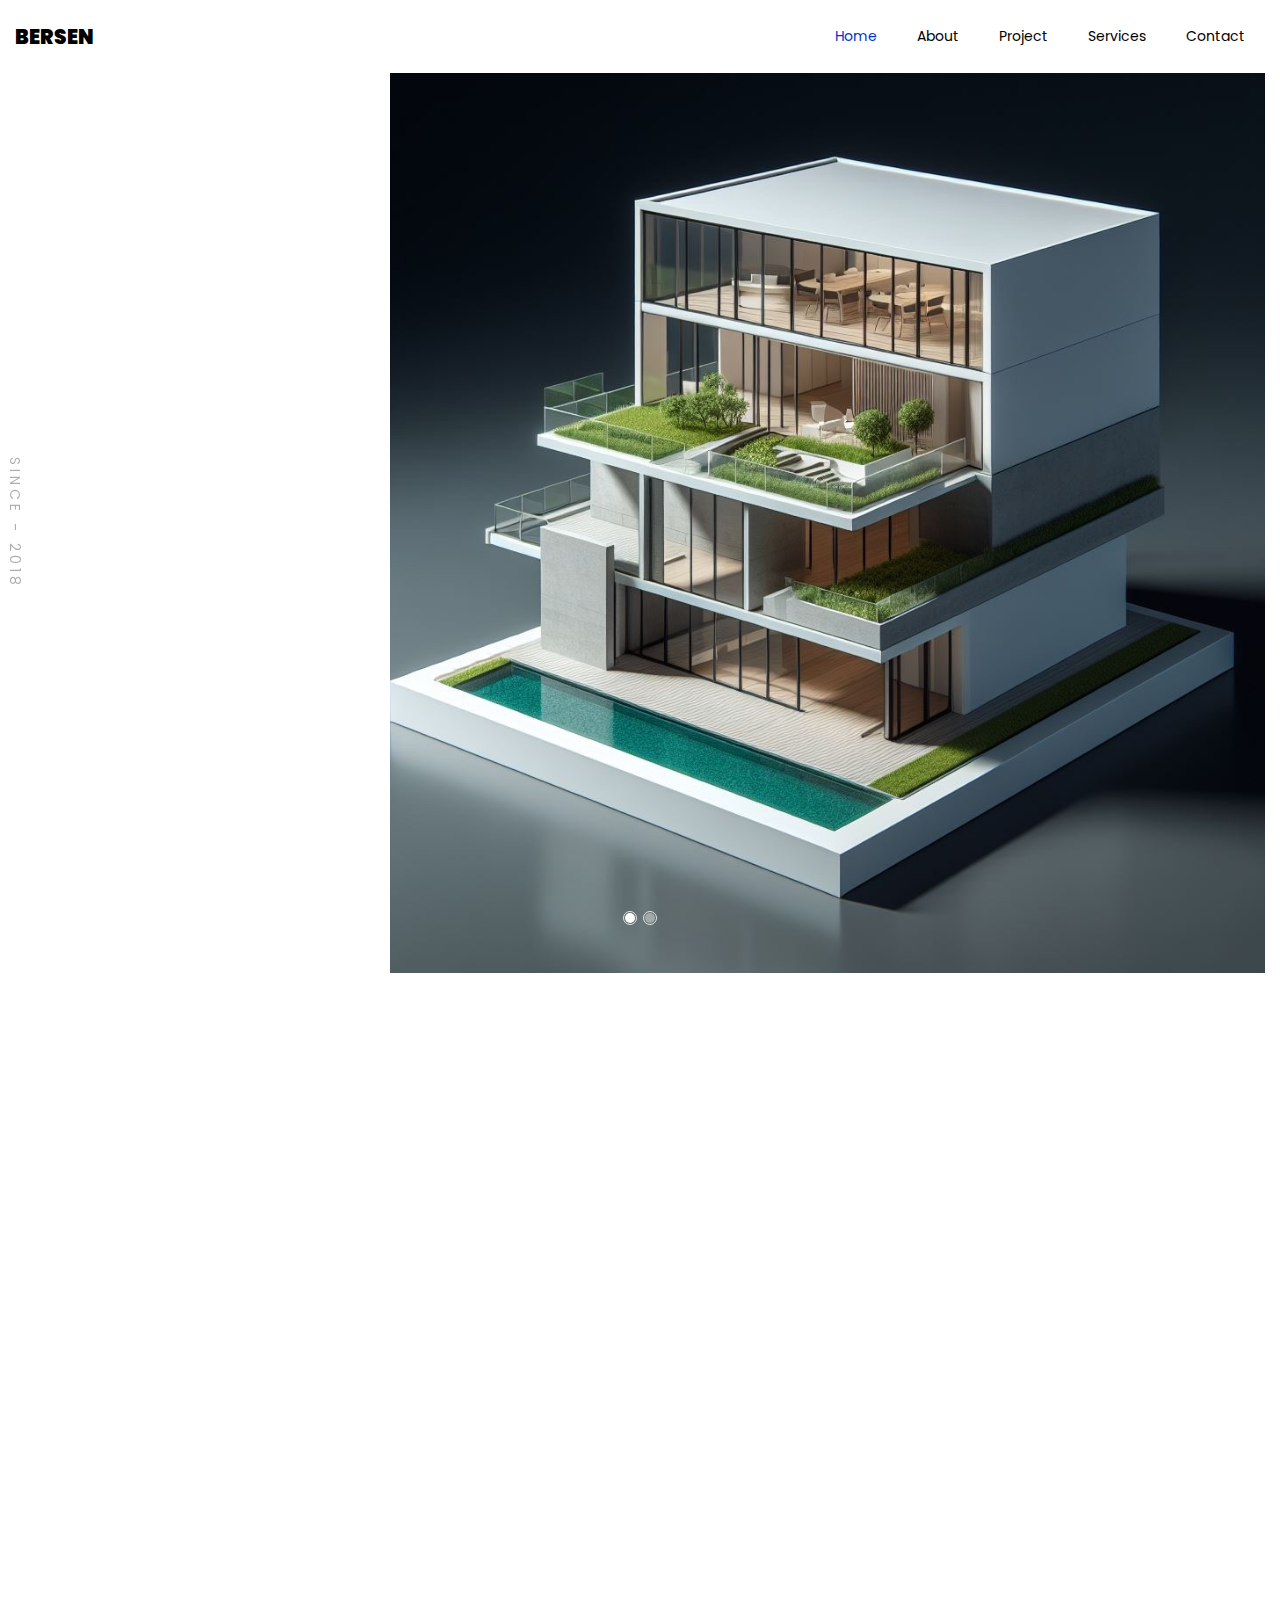
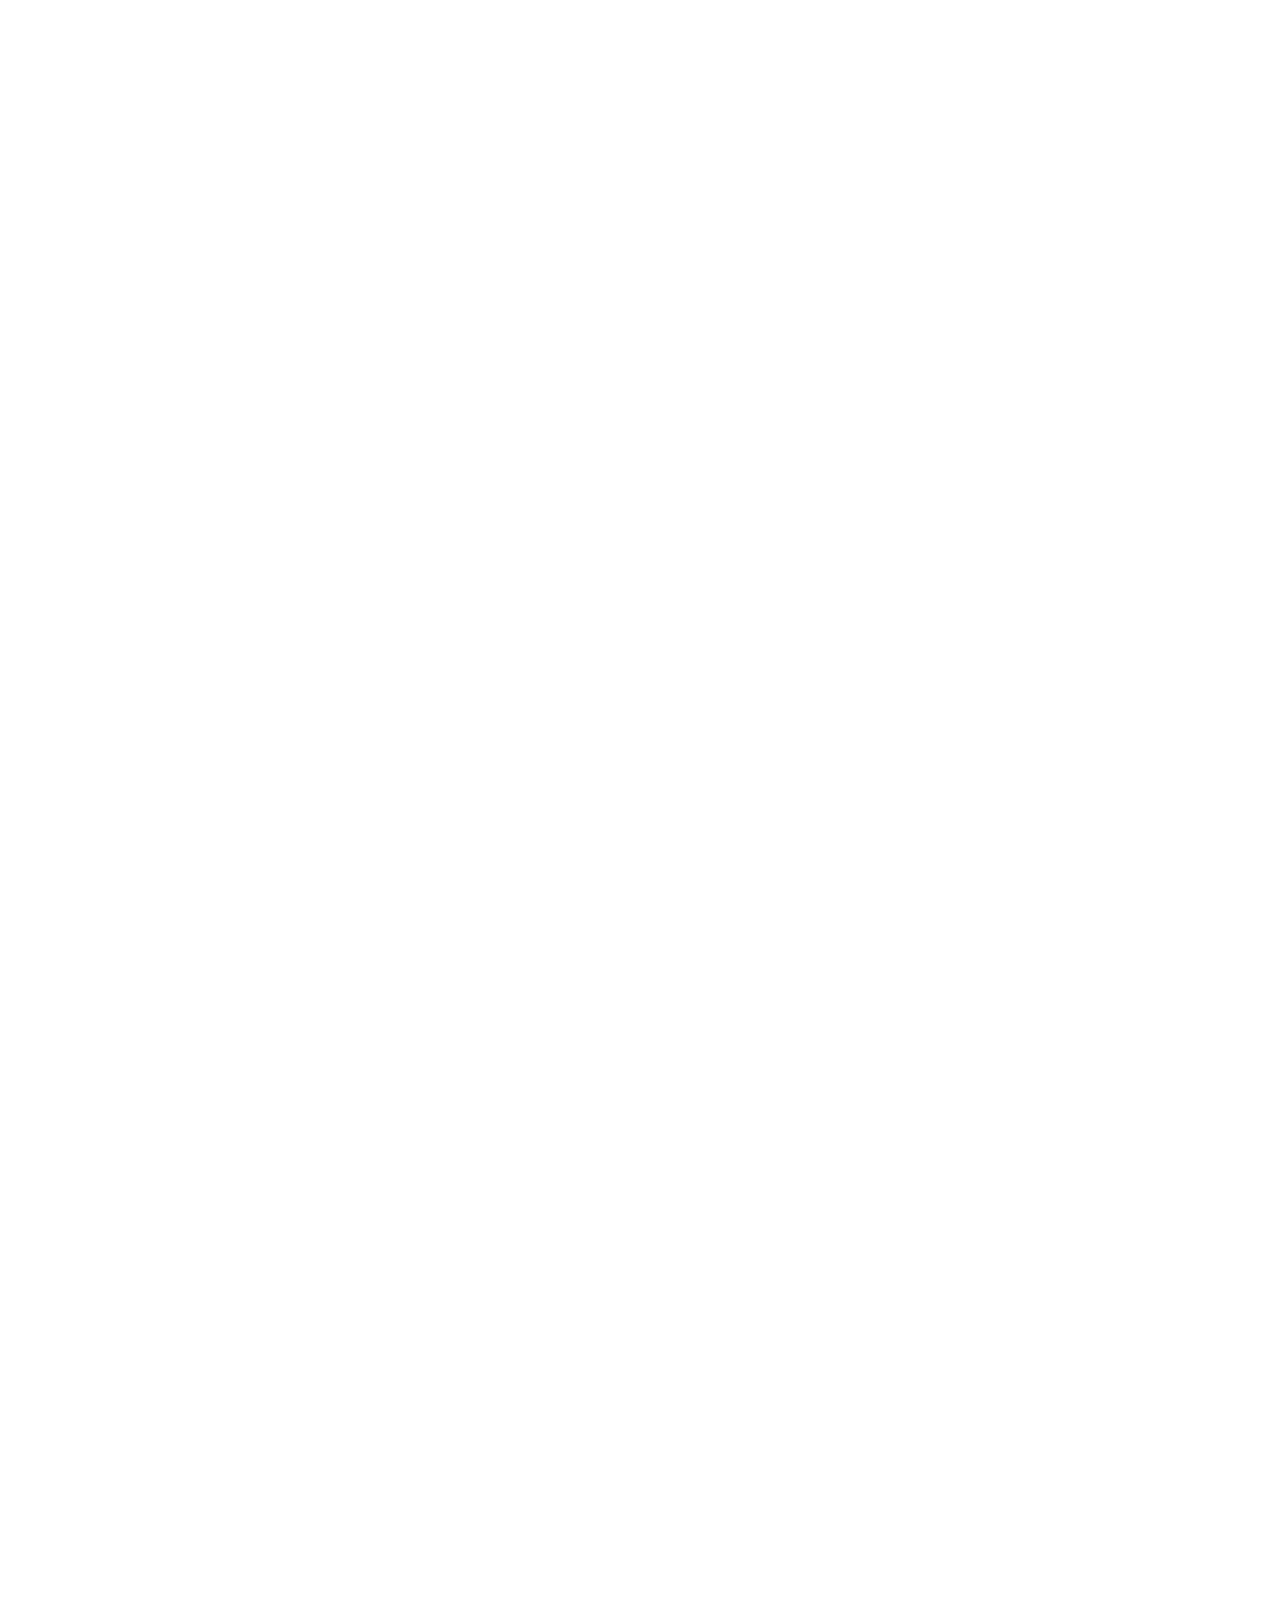
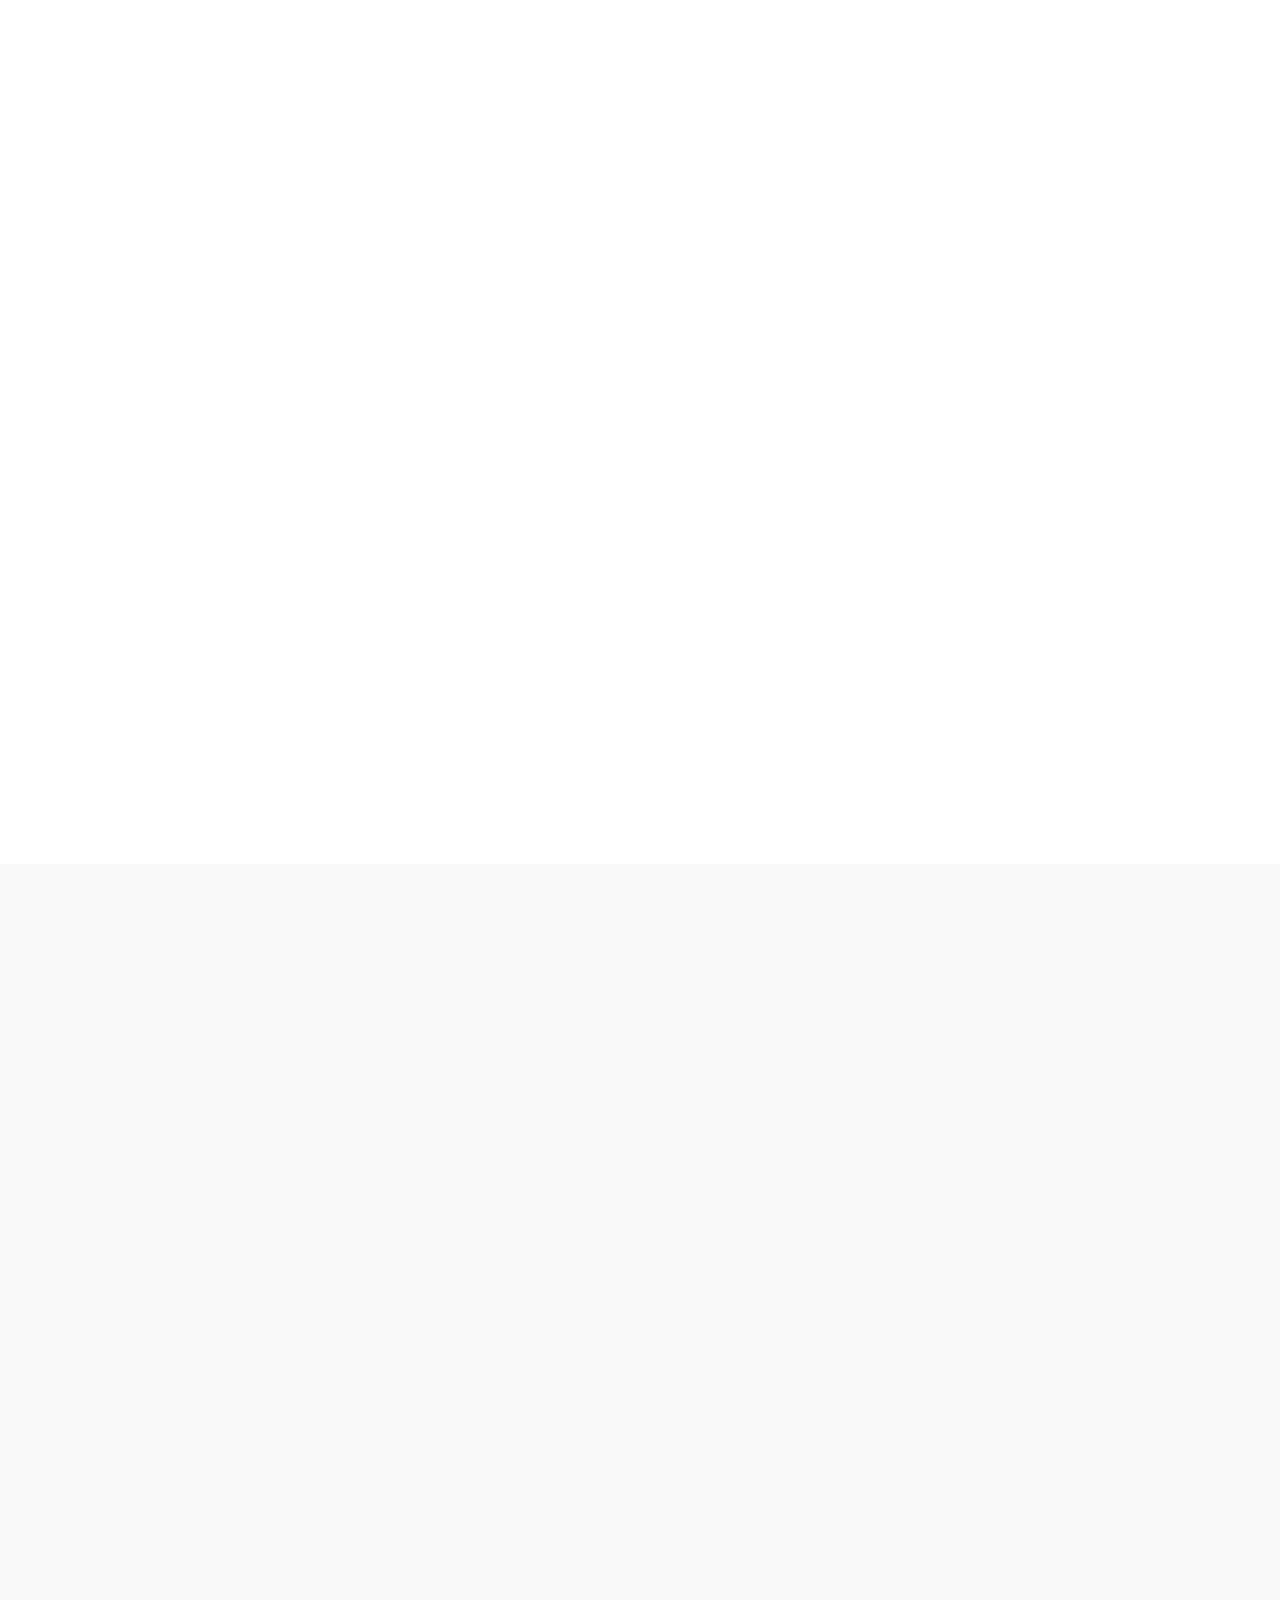
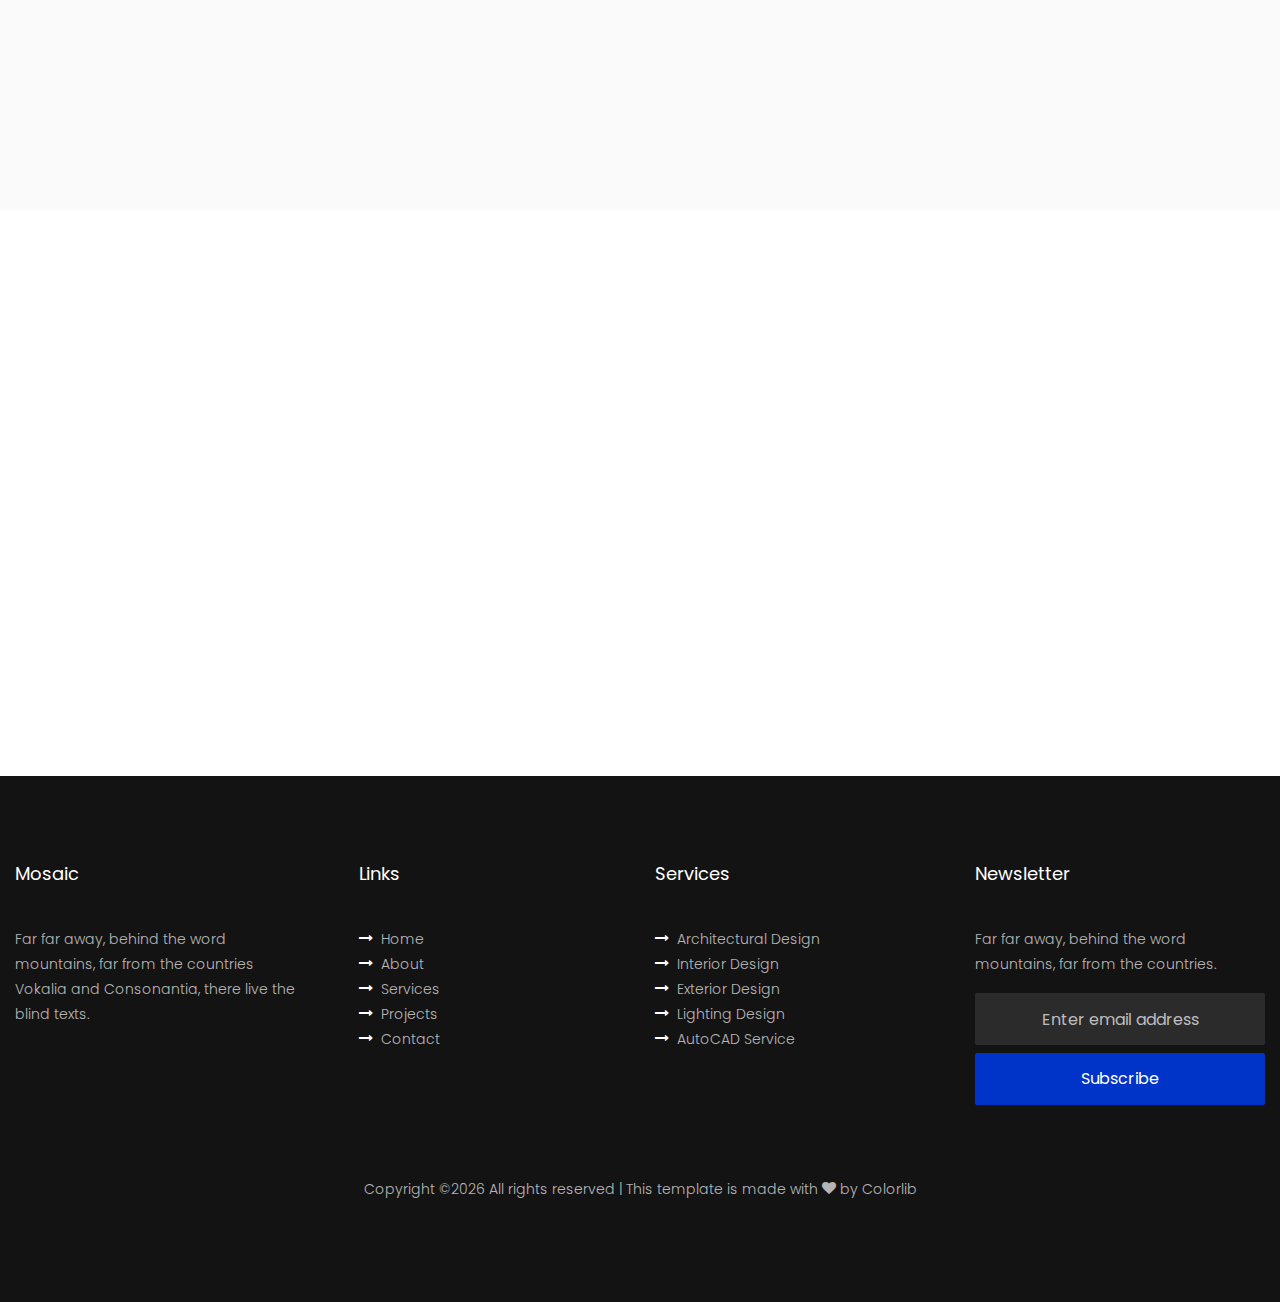
==== index.html @ ecb3ec18 "first commit" ====
<!DOCTYPE html>
<html lang="en">
  <head>
    <title>Mosaic - Free Bootstrap 4 Template by Colorlib</title>
    <meta charset="utf-8">
    <meta name="viewport" content="width=device-width, initial-scale=1, shrink-to-fit=no">
    
    <link href="https://fonts.googleapis.com/css?family=Poppins:100,200,300,400,500,600,700,800,900" rel="stylesheet">

    <link rel="stylesheet" href="css/open-iconic-bootstrap.min.css">
    <link rel="stylesheet" href="css/animate.css">
    
    <link rel="stylesheet" href="css/owl.carousel.min.css">
    <link rel="stylesheet" href="css/owl.theme.default.min.css">
    <link rel="stylesheet" href="css/magnific-popup.css">

    <link rel="stylesheet" href="css/aos.css">

    <link rel="stylesheet" href="css/ionicons.min.css">

    <link rel="stylesheet" href="css/bootstrap-datepicker.css">
    <link rel="stylesheet" href="css/jquery.timepicker.css">

    
    <link rel="stylesheet" href="css/flaticon.css">
    <link rel="stylesheet" href="css/icomoon.css">
    <link rel="stylesheet" href="css/style.css">
  </head>
  <body>
    
	  <nav class="navbar navbar-expand-lg navbar-dark ftco_navbar bg-dark ftco-navbar-light" id="ftco-navbar">
	    <div class="container">
	      <a class="navbar-brand" href="index.html">BERSEN</a>
	      <button class="navbar-toggler" type="button" data-toggle="collapse" data-target="#ftco-nav" aria-controls="ftco-nav" aria-expanded="false" aria-label="Toggle navigation">
	        <span class="oi oi-menu"></span> Menu
	      </button>

	      <div class="collapse navbar-collapse" id="ftco-nav">
	        <ul class="navbar-nav ml-auto">
	        	<li class="nav-item active"><a href="index.html" class="nav-link">Home</a></li>
	        	<li class="nav-item"><a href="about.html" class="nav-link">About</a></li>
	        	<li class="nav-item"><a href="project.html" class="nav-link">Project</a></li>
	        	<li class="nav-item"><a href="services.html" class="nav-link">Services</a></li>
	        
	        	
	          <li class="nav-item"><a href="contact.html" class="nav-link">Contact</a></li>
	        </ul>
	      </div>
	    </div>
	  </nav>
    <!-- END nav -->
    
    <section class="home-slider js-fullheight owl-carousel bg-white">
      <div class="slider-item js-fullheight">
      	<div class="overlay"></div>
        <div class="container">
          <div class="row d-md-flex no-gutters slider-text js-fullheight align-items-center justify-content-end" data-scrollax-parent="true">
          	<div class="one-third order-md-last img js-fullheight" style="background-image:url(images/bg_1.jpg);">
          		<h3 class="vr">Architecture Firm</h3>
          	</div>
	          <div class="one-forth d-flex js-fullheight align-items-center ftco-animate" data-scrollax=" properties: { translateY: '70%' }">
	          	<div class="text">
		            <h1 class="mb-4">We Love <br>Modern Designs</h1>
		            <p>A small river named Duden flows by their place and supplies it with the necessary regelialia. It is a paradisematic country, in which roasted parts of sentences fly into your mouth.</p>
		            <p><a href="#" class="btn btn-primary px-4 py-3 mt-3">View our works</a></p>
	            </div>
	          </div>
        	</div>
        </div>
      </div>

      <div class="slider-item js-fullheight">
      	<div class="overlay"></div>
        <div class="container">
          <div class="row d-flex no-gutters slider-text js-fullheight align-items-center justify-content-end" data-scrollax-parent="true">
          	<div class="one-third order-md-last img js-fullheight" style="background-image:url(images/bg_2.jpg);">
          		<h3 class="vr">Since - 2018</h3>
          	</div>
	          <div class="one-forth d-flex js-fullheight align-items-center ftco-animate" data-scrollax=" properties: { translateY: '70%' }">
	          	<div class="text">
		            <h1 class="mb-4">We Create Amazing Architecture Designs</h1>
		            <p>A small river named Duden flows by their place and supplies it with the necessary regelialia. It is a paradisematic country, in which roasted parts of sentences fly into your mouth.</p>
		            <p><a href="#" class="btn btn-primary px-4 py-3 mt-3">View our works</a></p>
	            </div>
	          </div>
        	</div>
        </div>
      </div>
    </section>
		
		<section class="ftco-section ftc-no-pb">
			<div class="container">
				<div class="row no-gutters">
					<div class="col-md-5 p-md-5 img img-2" style="background-image: url(images/bg_3.jpg);">
					</div>
					<div class="col-md-7 wrap-about pb-md-5 ftco-animate">
	          <div class="heading-section mb-5 pl-md-5">
	          	<div class="pl-md-5 ml-md-5">
		          	<span class="subheading subheading-with-line"><small class="pr-2 bg-white">About</small></span>
		            <h2 class="mb-4">We are the best Interior, Exterior &amp; Architecture Firm</h2>
	            </div>
	          </div>
	          <div class="pl-md-5 ml-md-5 mb-5">
							<p>On her way she met a copy. The copy warned the Little Blind Text, that where it came from it would have been rewritten a thousand times and everything that was left from its origin would be the word "and" and the Little Blind Text should turn around and return to its own, safe country. But nothing the copy said could convince her and so it didn’t take long until a few insidious Copy Writers ambushed her, made her drunk with Longe and Parole and dragged her into their agency, where they abused her for their.</p>
							<p>When she reached the first hills of the Italic Mountains, she had a last view back on the skyline of her hometown Bookmarksgrove, the headline of Alphabet Village and the subline of her own road, the Line Lane. Pityful a rethoric question ran over her cheek, then she continued her way.</p>
							<p><a href="#" class="btn-custom">Learn More <span class="ion-ios-arrow-forward"></span></a></p>
						</div>
					</div>
				</div>
			</div>
		</section>


		<section class="ftco-section ftco-counter img" id="section-counter" style="background-image: url(images/bg_3.jpg);" data-stellar-background-ratio="0.5">
    	<div class="container">
    		<div class="row d-md-flex align-items-center justify-content-end">
    			<div class="col-lg-10">
    				<div class="row d-md-flex align-items-center">
		          <div class="col-md d-flex justify-content-center counter-wrap ftco-animate">
		            <div class="block-18">
		              <div class="text">
		                <strong class="number" data-number="18">0</strong>
		                <span>Years of Experienced</span>
		              </div>
		            </div>
		          </div>
		          <div class="col-md d-flex justify-content-center counter-wrap ftco-animate">
		            <div class="block-18">
		              <div class="text">
		                <strong class="number" data-number="351">0</strong>
		                <span>Happy Clients</span>
		              </div>
		            </div>
		          </div>
		          <div class="col-md d-flex justify-content-center counter-wrap ftco-animate">
		            <div class="block-18">
		              <div class="text">
		                <strong class="number" data-number="564">0</strong>
		                <span>Finished Projects</span>
		              </div>
		            </div>
		          </div>
		          <div class="col-md d-flex justify-content-center counter-wrap ftco-animate">
		            <div class="block-18">
		              <div class="text">
		                <strong class="number" data-number="300">0</strong>
		                <span>Working Days</span>
		              </div>
		            </div>
		          </div>
	          </div>
          </div>
        </div>
    	</div>
    </section>

    <section class="ftco-services">
			<div class="container">
				<div class="row justify-content-start mb-5 pb-5">
          <div class="col-md-4 heading-section ftco-animate">
            <h2 class="mb-4">Our Work Flow</h2>
          </div>
          <div class="col-md-8 pl-md-5 ftco-animate">
          	<div class="pl-md-4 border-line">
	          	<p>Far far away, behind the word mountains, far from the countries Vokalia and Consonantia, there live the blind texts. Separated they live in.</p>
          	</div>
          </div>
        </div>
				<div class="row">
          <div class="col-md-4 d-flex align-self-stretch ftco-animate">
            <div class="media block-6 services d-block">
              <div class="icon d-flex justify-content-center align-items-center">
            		<span class="flaticon-idea"></span>
              </div>
              <div class="media-body p-2 mt-3">
                <h3 class="heading">Perfectly Design</h3>
                <p>Even the all-powerful Pointing has no control about the blind texts it is an almost unorthographic.</p>
              </div>
            </div>      
          </div>
          <div class="col-md-4 d-flex align-self-stretch ftco-animate">
            <div class="media block-6 services d-block">
              <div class="icon d-flex justify-content-center align-items-center">
            		<span class="flaticon-compass-symbol"></span>
              </div>
              <div class="media-body p-2 mt-3">
                <h3 class="heading">Carefully Planned</h3>
                <p>Even the all-powerful Pointing has no control about the blind texts it is an almost unorthographic.</p>
              </div>
            </div>    
          </div>
          <div class="col-md-4 d-flex align-self-stretch ftco-animate">
            <div class="media block-6 services d-block">
              <div class="icon d-flex justify-content-center align-items-center">
            		<span class="flaticon-layers"></span>
              </div>
              <div class="media-body p-2 mt-3">
                <h3 class="heading">Smartly Execute</h3>
                <p>Even the all-powerful Pointing has no control about the blind texts it is an almost unorthographic.</p>
              </div>
            </div>      
          </div>
        </div>
        <div class="row justify-content-start mt-5 py-5">
          <div class="col-md-4 heading-section ftco-animate">
            <h2 class="mb-4">Our Services</h2>
            <p>Even the all-powerful Pointing has no control about the blind texts it is an almost unorthographic.</p>
          </div>
          <div class="col-md-8 ftco-animate">
          	<div class="row d-flex">
          		<div class="col-md-6 d-flex align-items-stretch">
          			<div class="media block-6 services services-2 d-block bg-light p-4 mb-4">
		              <div class="icon d-flex justify-content-center align-items-center">
		            		<span class="flaticon-layers"></span>
		              </div>
		              <div class="media-body p-2 mt-3">
		                <h3 class="heading">Design</h3>
		                <p>Even the all-powerful Pointing has no control about the blind texts it is an almost unorthographic.</p>
		              </div>
		            </div>
          		</div>
          		<div class="col-md-6 d-flex align-items-stretch">
          			<div class="media block-6 services services-2 d-block bg-light p-4 mb-4">
		              <div class="icon d-flex justify-content-center align-items-center">
		            		<span class="flaticon-layers"></span>
		              </div>
		              <div class="media-body p-2 mt-3">
		                <h3 class="heading">Industrial Design</h3>
		                <p>Even the all-powerful Pointing has no control about the blind texts it is an almost unorthographic.</p>
		              </div>
		            </div>
          		</div>
          		<div class="col-md-6 d-flex align-items-stretch">
          			<div class="media block-6 services services-2 d-block bg-light p-4 mb-4">
		              <div class="icon d-flex justify-content-center align-items-center">
		            		<span class="flaticon-layers"></span>
		              </div>
		              <div class="media-body p-2 mt-3">
		                <h3 class="heading">Architecture Support</h3>
		                <p>Even the all-powerful Pointing has no control about the blind texts it is an almost unorthographic.</p>
		              </div>
		            </div>
          		</div>
          		<div class="col-md-6 d-flex align-items-stretch">
          			<div class="media block-6 services services-2 d-block bg-light p-4 mb-4">
		              <div class="icon d-flex justify-content-center align-items-center">
		            		<span class="flaticon-layers"></span>
		              </div>
		              <div class="media-body p-2 mt-3">
		                <h3 class="heading">Renovation</h3>
		                <p>Even the all-powerful Pointing has no control about the blind texts it is an almost unorthographic.</p>
		              </div>
		            </div>
          		</div>
          	</div>
          </div>
        </div>
			</div>
		</section>

    <section class="ftco-section ftco-no-pb">
    	<div class="container">
    		<div class="row justify-content-start mb-5 pb-2">
          <div class="col-md-4 heading-section ftco-animate">
          	<span class="subheading subheading-with-line"><small class="pr-2 bg-white">Projects</small></span>
            <h2 class="mb-4">Featured Projects</h2>
          </div>
          <div class="col-md-8 pl-md-5 heading-section ftco-animate">
          	<div class="pl-md-4 border-line">
	          	<p>Far far away, behind the word mountains, far from the countries Vokalia and Consonantia, there live the blind texts. Separated they live in. A small river named Duden flows by their place and supplies it with the necessary regelialia. It is a paradisematic country, in which roasted parts of sentences fly into your mouth.</p>
	          	<p class="category mt-5">
	            	<span class="active mr-2"><a href="#">All Work</a></span>
	            	<span class="mr-2"><a href="#">Interior</a></span>
	            	<span class="mr-2"><a href="#">Exterior</a></span>
	            	<span class="mr-2"><a href="#">Landscape</a></span>
	            </p>
          	</div>
          </div>
        </div>
    	</div>
    	<div class="container-wrap">
    		<div class="row no-gutters">
    			<div class="col-md-6 col-lg-3 ftco-animate">
    				<div class="project">
	    				<img src="images/work-1.jpg" class="img-fluid" alt="Colorlib Template">
	    				<div class="text">
	    					<span>Interior Design</span>
	    					<h3><a href="project.html">Office Interior Design</a></h3>
	    				</div>
	    				<a href="images/work-1.jpg" class="icon image-popup d-flex justify-content-center align-items-center">
	    					<span class="icon-expand"></span>
	    				</a>
    				</div>
    			</div>
    			<div class="col-md-6 col-lg-3 ftco-animate">
    				<div class="project">
	    				<img src="images/work-2.jpg" class="img-fluid" alt="Colorlib Template">
	    				<div class="text">
	    					<span>Interior Design</span>
	    					<h3>Office Interior Design</h3>
	    				</div>
	    				<a href="images/work-2.jpg" class="icon image-popup d-flex justify-content-center align-items-center">
	    					<span class="icon-expand"></span>
	    				</a>
    				</div>
    			</div>
    			<div class="col-md-6 col-lg-3 ftco-animate">
    				<div class="project">
	    				<img src="images/work-3.jpg" class="img-fluid" alt="Colorlib Template">
	    				<div class="text">
	    					<span>Interior Design</span>
	    					<h3>Office Interior Design</h3>
	    				</div>
	    				<a href="images/work-3.jpg" class="icon image-popup d-flex justify-content-center align-items-center">
	    					<span class="icon-expand"></span>
	    				</a>
    				</div>
    			</div>
    			<div class="col-md-6 col-lg-3 ftco-animate">
    				<div class="project">
	    				<img src="images/work-4.jpg" class="img-fluid" alt="Colorlib Template">
	    				<div class="text">
	    					<span>Interior Design</span>
	    					<h3>Office Interior Design</h3>
	    				</div>
	    				<a href="images/work-4.jpg" class="icon image-popup d-flex justify-content-center align-items-center">
	    					<span class="icon-expand"></span>
	    				</a>
    				</div>
    			</div>
    			<div class="col-md-6 col-lg-3 ftco-animate">
    				<div class="project">
	    				<img src="images/work-5.jpg" class="img-fluid" alt="Colorlib Template">
	    				<div class="text">
	    					<span>Landscape Design</span>
	    					<h3>Office Interior Design</h3>
	    				</div>
	    				<a href="images/work-5.jpg" class="icon image-popup d-flex justify-content-center align-items-center">
	    					<span class="icon-expand"></span>
	    				</a>
    				</div>
    			</div>
    			<div class="col-md-6 col-lg-3 ftco-animate">
    				<div class="project">
	    				<img src="images/work-6.jpg" class="img-fluid" alt="Colorlib Template">
	    				<div class="text">
	    					<span>Exterior Design</span>
	    					<h3>Office Interior Design</h3>
	    				</div>
	    				<a href="images/work-6.jpg" class="icon image-popup d-flex justify-content-center align-items-center">
	    					<span class="icon-expand"></span>
	    				</a>
    				</div>
    			</div>
    			<div class="col-md-6 col-lg-3 ftco-animate">
    				<div class="project">
	    				<img src="images/work-7.jpg" class="img-fluid" alt="Colorlib Template">
	    				<div class="text">
	    					<span>Exterior Design</span>
	    					<h3>Office Interior Design</h3>
	    				</div>
	    				<a href="images/work-7.jpg" class="icon image-popup d-flex justify-content-center align-items-center">
	    					<span class="icon-expand"></span>
	    				</a>
    				</div>
    			</div>
    			<div class="col-md-6 col-lg-3 ftco-animate">
    				<div class="project">
	    				<img src="images/work-8.jpg" class="img-fluid" alt="Colorlib Template">
	    				<div class="text">
	    					<span>Interior Design</span>
	    					<h3>Office Interior Design</h3>
	    				</div>
	    				<a href="images/work-8.jpg" class="icon image-popup d-flex justify-content-center align-items-center">
	    					<span class="icon-expand"></span>
	    				</a>
    				</div>
    			</div>
    		</div>
    	</div>
    </section>

    <section class="ftco-section testimony-section bg-light">
      <div class="container">
        <div class="row justify-content-center mb-5 pb-3">
          <div class="col-md-7 heading-section ftco-animate">
          	<span class="subheading subheading-with-line"><small class="pr-2 bg-light">Testimony</small></span>
            <h2 class="mb-4">Our satisfied customer says</h2>
            <p>Far far away, behind the word mountains, far from the countries Vokalia and Consonantia, there live the blind texts. Separated they live in</p>
          </div>
        </div>
        <div class="row ftco-animate">
          <div class="col-md-12">
            <div class="carousel-testimony owl-carousel">
              <div class="item">
                <div class="testimony-wrap p-4 pb-5">
                  <div class="user-img mb-5" style="background-image: url(images/person_1.jpg)">
                    <span class="quote d-flex align-items-center justify-content-center">
                      <i class="icon-quote-left"></i>
                    </span>
                  </div>
                  <div class="text">
                    <p class="mb-5 pl-4 line">Far far away, behind the word mountains, far from the countries Vokalia and Consonantia, there live the blind texts.</p>
                    <div class="pl-5">
	                    <p class="name">Garreth Smith</p>
	                    <span class="position">CEO Founder of Commercial Building</span>
                    </div>
                  </div>
                </div>
              </div>
              <div class="item">
                <div class="testimony-wrap p-4 pb-5">
                  <div class="user-img mb-5" style="background-image: url(images/person_2.jpg)">
                    <span class="quote d-flex align-items-center justify-content-center">
                      <i class="icon-quote-left"></i>
                    </span>
                  </div>
                  <div class="text">
                    <p class="mb-5 pl-4 line">Far far away, behind the word mountains, far from the countries Vokalia and Consonantia, there live the blind texts.</p>
                    <div class="pl-5">
	                    <p class="name">Garreth Smith</p>
	                    <span class="position">CEO Founder of Interior Design</span>
	                  </div>
                  </div>
                </div>
              </div>
              <div class="item">
                <div class="testimony-wrap p-4 pb-5">
                  <div class="user-img mb-5" style="background-image: url(images/person_3.jpg)">
                    <span class="quote d-flex align-items-center justify-content-center">
                      <i class="icon-quote-left"></i>
                    </span>
                  </div>
                  <div class="text">
                    <p class="mb-5 pl-4 line">Far far away, behind the word mountains, far from the countries Vokalia and Consonantia, there live the blind texts.</p>
                    <div class="pl-5">
	                    <p class="name">Garreth Smith</p>
	                    <span class="position">Exterior Designer</span>
	                  </div>
                  </div>
                </div>
              </div>
              <div class="item">
                <div class="testimony-wrap p-4 pb-5">
                  <div class="user-img mb-5" style="background-image: url(images/person_1.jpg)">
                    <span class="quote d-flex align-items-center justify-content-center">
                      <i class="icon-quote-left"></i>
                    </span>
                  </div>
                  <div class="text">
                    <p class="mb-5 pl-4 line">Far far away, behind the word mountains, far from the countries Vokalia and Consonantia, there live the blind texts.</p>
                    <div class="pl-5">
	                    <p class="name">Garreth Smith</p>
	                    <span class="position">Landscape Designer</span>
	                  </div>
                  </div>
                </div>
              </div>
              <div class="item">
                <div class="testimony-wrap p-4 pb-5">
                  <div class="user-img mb-5" style="background-image: url(images/person_1.jpg)">
                    <span class="quote d-flex align-items-center justify-content-center">
                      <i class="icon-quote-left"></i>
                    </span>
                  </div>
                  <div class="text">
                    <p class="mb-5 pl-4 line">Far far away, behind the word mountains, far from the countries Vokalia and Consonantia, there live the blind texts.</p>
                    <div class="pl-5">
	                    <p class="name">Garreth Smith</p>
	                    <span class="position">System Analyst</span>
	                  </div>
                  </div>
                </div>
              </div>
            </div>
          </div>
        </div>
      </div>
    </section>
			
		

		

		<section class="ftco-section ftco-client">
			<div class="container">
				<div class="row justify-content-start mb-5 pb-2">
          <div class="col-md-4 heading-section ftco-animate">
          	<span class="subheading subheading-with-line"><small class="pr-2 bg-white">Clients</small></span>
            <h2 class="mb-4">Our CLients</h2>
          </div>
          <div class="col-md-8 pl-md-5 heading-section ftco-animate">
          	<div class="pl-md-4 border-line">
	          	<p>Far far away, behind the word mountains, far from the countries Vokalia and Consonantia, there live the blind texts.</p>
          	</div>
          </div>
        </div>
        <div class="row ftco-animate">
          <div class="col-md-12">
            <div class="carousel-client owl-carousel">
              <div class="item">
                <a href="#" class="client text-center p-5">
                	CLient Logo 1
                </a>
              </div>
              <div class="item">
                <a href="#" class="client text-center p-5">
                	CLient Logo 2
                </a>
              </div>
              <div class="item">
                <a href="#" class="client text-center p-5">
                	CLient Logo 3
                </a>
              </div>
              <div class="item">
                <a href="#" class="client text-center p-5">
                	CLient Logo 4
                </a>
              </div>
              <div class="item">
              	<a href="#" class="client text-center p-5">
                	CLient Logo 5
                </a>
              </div>
              <div class="item">
              	<a href="#" class="client text-center p-5">
                	CLient Logo 6
                </a>
              </div>
              <div class="item">
              	<a href="#" class="client text-center p-5">
                	CLient Logo 7
                </a>
              </div>
            </div>
          </div>
        </div>
			</div>
		</section>

    <footer class="ftco-footer ftco-bg-dark ftco-section">
      <div class="container">
        <div class="row mb-5">
          <div class="col-md">
            <div class="ftco-footer-widget mb-4">
              <h2 class="ftco-heading-2">Mosaic</h2>
              <p>Far far away, behind the word mountains, far from the countries Vokalia and Consonantia, there live the blind texts.</p>
              <ul class="ftco-footer-social list-unstyled float-md-left float-lft mt-3">
                <li class="ftco-animate"><a href="#"><span class="icon-twitter"></span></a></li>
                <li class="ftco-animate"><a href="#"><span class="icon-facebook"></span></a></li>
                <li class="ftco-animate"><a href="#"><span class="icon-instagram"></span></a></li>
              </ul>
            </div>
          </div>
          <div class="col-md">
            <div class="ftco-footer-widget mb-4 ml-md-4">
              <h2 class="ftco-heading-2">Links</h2>
              <ul class="list-unstyled">
                <li><a href="#"><span class="icon-long-arrow-right mr-2"></span>Home</a></li>
                <li><a href="#"><span class="icon-long-arrow-right mr-2"></span>About</a></li>
                <li><a href="#"><span class="icon-long-arrow-right mr-2"></span>Services</a></li>
                <li><a href="#"><span class="icon-long-arrow-right mr-2"></span>Projects</a></li>
                <li><a href="#"><span class="icon-long-arrow-right mr-2"></span>Contact</a></li>
              </ul>
            </div>
          </div>
          <div class="col-md">
             <div class="ftco-footer-widget mb-4">
              <h2 class="ftco-heading-2">Services</h2>
              <ul class="list-unstyled">
                <li><a href="#"><span class="icon-long-arrow-right mr-2"></span>Architectural Design</a></li>
                <li><a href="#"><span class="icon-long-arrow-right mr-2"></span>Interior Design</a></li>
                <li><a href="#"><span class="icon-long-arrow-right mr-2"></span>Exterior Design</a></li>
                <li><a href="#"><span class="icon-long-arrow-right mr-2"></span>Lighting Design</a></li>
                <li><a href="#"><span class="icon-long-arrow-right mr-2"></span>AutoCAD Service</a></li>
              </ul>
            </div>
          </div>
          <div class="col-md">
            <div class="ftco-footer-widget mb-4">
            	<h2 class="ftco-heading-2">Newsletter</h2>
            	<p>Far far away, behind the word mountains, far from the countries.</p>
              <form action="#" class="subscribe-form">
                <div class="form-group">
                  <input type="text" class="form-control mb-2 text-center" placeholder="Enter email address">
                  <input type="submit" value="Subscribe" class="form-control submit px-3">
                </div>
              </form>
            </div>
          </div>
        </div>
        <div class="row">
          <div class="col-md-12 text-center">

            <p><!-- Link back to Colorlib can't be removed. Template is licensed under CC BY 3.0. -->
  Copyright &copy;<script>document.write(new Date().getFullYear());</script> All rights reserved | This template is made with <i class="icon-heart" aria-hidden="true"></i> by <a href="https://colorlib.com" target="_blank">Colorlib</a>
  <!-- Link back to Colorlib can't be removed. Template is licensed under CC BY 3.0. --></p>
          </div>
        </div>
      </div>
    </footer>
    
  

  <!-- loader -->
  <div id="ftco-loader" class="show fullscreen"><svg class="circular" width="48px" height="48px"><circle class="path-bg" cx="24" cy="24" r="22" fill="none" stroke-width="4" stroke="#eeeeee"/><circle class="path" cx="24" cy="24" r="22" fill="none" stroke-width="4" stroke-miterlimit="10" stroke="#F96D00"/></svg></div>


  <script src="js/jquery.min.js"></script>
  <script src="js/jquery-migrate-3.0.1.min.js"></script>
  <script src="js/popper.min.js"></script>
  <script src="js/bootstrap.min.js"></script>
  <script src="js/jquery.easing.1.3.js"></script>
  <script src="js/jquery.waypoints.min.js"></script>
  <script src="js/jquery.stellar.min.js"></script>
  <script src="js/owl.carousel.min.js"></script>
  <script src="js/jquery.magnific-popup.min.js"></script>
  <script src="js/aos.js"></script>
  <script src="js/jquery.animateNumber.min.js"></script>
  <script src="js/bootstrap-datepicker.js"></script>
  <script src="js/jquery.timepicker.min.js"></script>
  <script src="js/scrollax.min.js"></script>
  <script src="https://maps.googleapis.com/maps/api/js?key=AIzaSyBVWaKrjvy3MaE7SQ74_uJiULgl1JY0H2s&sensor=false"></script>
  <script src="js/google-map.js"></script>
  <script src="js/main.js"></script>
    
  </body>
</html>
---- css/flaticon.css ----
/*
  	Flaticon icon font: Flaticon
  	Creation date: 06/10/2018 08:32
  	*/


@font-face {
  font-family: "Flaticon";
  src: url("../fonts/flaticon/font/Flaticon.eot");
  src: url("../fonts/flaticon/font/Flaticon.eot?#iefix") format("embedded-opentype"),
       url("../fonts/flaticon/font/Flaticon.woff") format("woff"),
       url("../fonts/flaticon/font/Flaticon.ttf") format("truetype"),
       url("../fonts/flaticon/font/Flaticon.svg#Flaticon") format("svg");
  font-weight: normal;
  font-style: normal;
}

@media screen and (-webkit-min-device-pixel-ratio:0) {
  @font-face {
    font-family: "Flaticon";
    src: url("../fonts/flaticon/font/Flaticon.svg#Flaticon") format("svg");
  }
}

[class^="flaticon-"]:before, [class*=" flaticon-"]:before,
[class^="flaticon-"]:after, [class*=" flaticon-"]:after {   
  font-family: Flaticon;
  font-style: normal;
  font-weight: normal;
  font-variant: normal;
  text-transform: none;
  line-height: 1;

  /* Better Font Rendering =========== */
  -webkit-font-smoothing: antialiased;
  -moz-osx-font-smoothing: grayscale;
}

.flaticon-layers:before { content: "\f100"; }
.flaticon-compass-symbol:before { content: "\f101"; }
.flaticon-idea:before { content: "\f102"; }
---- css/icomoon.css ----
@font-face {
  font-family: 'icomoon';
  src:  url('../fonts/icomoon/icomoon.eot?6tt51o');
  src:  url('../fonts/icomoon/icomoon.eot?6tt51o#iefix') format('embedded-opentype'),
    url('../fonts/icomoon/icomoon.ttf?6tt51o') format('truetype'),
    url('../fonts/icomoon/icomoon.woff?6tt51o') format('woff'),
    url('../fonts/icomoon/icomoon.svg?6tt51o#icomoon') format('svg');
  font-weight: normal;
  font-style: normal;
}

[class^="icon-"], [class*=" icon-"] {
  /* use !important to prevent issues with browser extensions that change fonts */
  font-family: 'icomoon' !important;
  speak: none;
  font-style: normal;
  font-weight: normal;
  font-variant: normal;
  text-transform: none;
  line-height: 1;

  /* Better Font Rendering =========== */
  -webkit-font-smoothing: antialiased;
  -moz-osx-font-smoothing: grayscale;
}

.icon-asterisk:before {
  content: "\f069";
}
.icon-plus:before {
  content: "\f067";
}
.icon-question:before {
  content: "\f128";
}
.icon-minus:before {
  content: "\f068";
}
.icon-glass:before {
  content: "\f000";
}
.icon-music:before {
  content: "\f001";
}
.icon-search:before {
  content: "\f002";
}
.icon-envelope-o:before {
  content: "\f003";
}
.icon-heart:before {
  content: "\f004";
}
.icon-star:before {
  content: "\f005";
}
.icon-star-o:before {
  content: "\f006";
}
.icon-user:before {
  content: "\f007";
}
.icon-film:before {
  content: "\f008";
}
.icon-th-large:before {
  content: "\f009";
}
.icon-th:before {
  content: "\f00a";
}
.icon-th-list:before {
  content: "\f00b";
}
.icon-check:before {
  content: "\f00c";
}
.icon-close:before {
  content: "\f00d";
}
.icon-remove:before {
  content: "\f00d";
}
.icon-times:before {
  content: "\f00d";
}
.icon-search-plus:before {
  content: "\f00e";
}
.icon-search-minus:before {
  content: "\f010";
}
.icon-power-off:before {
  content: "\f011";
}
.icon-signal:before {
  content: "\f012";
}
.icon-cog:before {
  content: "\f013";
}
.icon-gear:before {
  content: "\f013";
}
.icon-trash-o:before {
  content: "\f014";
}
.icon-home:before {
  content: "\f015";
}
.icon-file-o:before {
  content: "\f016";
}
.icon-clock-o:before {
  content: "\f017";
}
.icon-road:before {
  content: "\f018";
}
.icon-download:before {
  content: "\f019";
}
.icon-arrow-circle-o-down:before {
  content: "\f01a";
}
.icon-arrow-circle-o-up:before {
  content: "\f01b";
}
.icon-inbox:before {
  content: "\f01c";
}
.icon-play-circle-o:before {
  content: "\f01d";
}
.icon-repeat:before {
  content: "\f01e";
}
.icon-rotate-right:before {
  content: "\f01e";
}
.icon-refresh:before {
  content: "\f021";
}
.icon-list-alt:before {
  content: "\f022";
}
.icon-lock:before {
  content: "\f023";
}
.icon-flag:before {
  content: "\f024";
}
.icon-headphones:before {
  content: "\f025";
}
.icon-volume-off:before {
  content: "\f026";
}
.icon-volume-down:before {
  content: "\f027";
}
.icon-volume-up:before {
  content: "\f028";
}
.icon-qrcode:before {
  content: "\f029";
}
.icon-barcode:before {
  content: "\f02a";
}
.icon-tag:before {
  content: "\f02b";
}
.icon-tags:before {
  content: "\f02c";
}
.icon-book:before {
  content: "\f02d";
}
.icon-bookmark:before {
  content: "\f02e";
}
.icon-print:before {
  content: "\f02f";
}
.icon-camera:before {
  content: "\f030";
}
.icon-font:before {
  content: "\f031";
}
.icon-bold:before {
  content: "\f032";
}
.icon-italic:before {
  content: "\f033";
}
.icon-text-height:before {
  content: "\f034";
}
.icon-text-width:before {
  content: "\f035";
}
.icon-align-left:before {
  content: "\f036";
}
.icon-align-center:before {
  content: "\f037";
}
.icon-align-right:before {
  content: "\f038";
}
.icon-align-justify:before {
  content: "\f039";
}
.icon-list:before {
  content: "\f03a";
}
.icon-dedent:before {
  content: "\f03b";
}
.icon-outdent:before {
  content: "\f03b";
}
.icon-indent:before {
  content: "\f03c";
}
.icon-video-camera:before {
  content: "\f03d";
}
.icon-image:before {
  content: "\f03e";
}
.icon-photo:before {
  content: "\f03e";
}
.icon-picture-o:before {
  content: "\f03e";
}
.icon-pencil:before {
  content: "\f040";
}
.icon-map-marker:before {
  content: "\f041";
}
.icon-adjust:before {
  content: "\f042";
}
.icon-tint:before {
  content: "\f043";
}
.icon-edit:before {
  content: "\f044";
}
.icon-pencil-square-o:before {
  content: "\f044";
}
.icon-share-square-o:before {
  content: "\f045";
}
.icon-check-square-o:before {
  content: "\f046";
}
.icon-arrows:before {
  content: "\f047";
}
.icon-step-backward:before {
  content: "\f048";
}
.icon-fast-backward:before {
  content: "\f049";
}
.icon-backward:before {
  content: "\f04a";
}
.icon-play:before {
  content: "\f04b";
}
.icon-pause:before {
  content: "\f04c";
}
.icon-stop:before {
  content: "\f04d";
}
.icon-forward:before {
  content: "\f04e";
}
.icon-fast-forward:before {
  content: "\f050";
}
.icon-step-forward:before {
  content: "\f051";
}
.icon-eject:before {
  content: "\f052";
}
.icon-chevron-left:before {
  content: "\f053";
}
.icon-chevron-right:before {
  content: "\f054";
}
.icon-plus-circle:before {
  content: "\f055";
}
.icon-minus-circle:before {
  content: "\f056";
}
.icon-times-circle:before {
  content: "\f057";
}
.icon-check-circle:before {
  content: "\f058";
}
.icon-question-circle:before {
  content: "\f059";
}
.icon-info-circle:before {
  content: "\f05a";
}
.icon-crosshairs:before {
  content: "\f05b";
}
.icon-times-circle-o:before {
  content: "\f05c";
}
.icon-check-circle-o:before {
  content: "\f05d";
}
.icon-ban:before {
  content: "\f05e";
}
.icon-arrow-left:before {
  content: "\f060";
}
.icon-arrow-right:before {
  content: "\f061";
}
.icon-arrow-up:before {
  content: "\f062";
}
.icon-arrow-down:before {
  content: "\f063";
}
.icon-mail-forward:before {
  content: "\f064";
}
.icon-share:before {
  content: "\f064";
}
.icon-expand:before {
  content: "\f065";
}
.icon-compress:before {
  content: "\f066";
}
.icon-exclamation-circle:before {
  content: "\f06a";
}
.icon-gift:before {
  content: "\f06b";
}
.icon-leaf:before {
  content: "\f06c";
}
.icon-fire:before {
  content: "\f06d";
}
.icon-eye:before {
  content: "\f06e";
}
.icon-eye-slash:before {
  content: "\f070";
}
.icon-exclamation-triangle:before {
  content: "\f071";
}
.icon-warning:before {
  content: "\f071";
}
.icon-plane:before {
  content: "\f072";
}
.icon-calendar:before {
  content: "\f073";
}
.icon-random:before {
  content: "\f074";
}
.icon-comment:before {
  content: "\f075";
}
.icon-magnet:before {
  content: "\f076";
}
.icon-chevron-up:before {
  content: "\f077";
}
.icon-chevron-down:before {
  content: "\f078";
}
.icon-retweet:before {
  content: "\f079";
}
.icon-shopping-cart:before {
  content: "\f07a";
}
.icon-folder:before {
  content: "\f07b";
}
.icon-folder-open:before {
  content: "\f07c";
}
.icon-arrows-v:before {
  content: "\f07d";
}
.icon-arrows-h:before {
  content: "\f07e";
}
.icon-bar-chart:before {
  content: "\f080";
}
.icon-bar-chart-o:before {
  content: "\f080";
}
.icon-twitter-square:before {
  content: "\f081";
}
.icon-facebook-square:before {
  content: "\f082";
}
.icon-camera-retro:before {
  content: "\f083";
}
.icon-key:before {
  content: "\f084";
}
.icon-cogs:before {
  content: "\f085";
}
.icon-gears:before {
  content: "\f085";
}
.icon-comments:before {
  content: "\f086";
}
.icon-thumbs-o-up:before {
  content: "\f087";
}
.icon-thumbs-o-down:before {
  content: "\f088";
}
.icon-star-half:before {
  content: "\f089";
}
.icon-heart-o:before {
  content: "\f08a";
}
.icon-sign-out:before {
  content: "\f08b";
}
.icon-linkedin-square:before {
  content: "\f08c";
}
.icon-thumb-tack:before {
  content: "\f08d";
}
.icon-external-link:before {
  content: "\f08e";
}
.icon-sign-in:before {
  content: "\f090";
}
.icon-trophy:before {
  content: "\f091";
}
.icon-github-square:before {
  content: "\f092";
}
.icon-upload:before {
  content: "\f093";
}
.icon-lemon-o:before {
  content: "\f094";
}
.icon-phone:before {
  content: "\f095";
}
.icon-square-o:before {
  content: "\f096";
}
.icon-bookmark-o:before {
  content: "\f097";
}
.icon-phone-square:before {
  content: "\f098";
}
.icon-twitter:before {
  content: "\f099";
}
.icon-facebook:before {
  content: "\f09a";
}
.icon-facebook-f:before {
  content: "\f09a";
}
.icon-github:before {
  content: "\f09b";
}
.icon-unlock:before {
  content: "\f09c";
}
.icon-credit-card:before {
  content: "\f09d";
}
.icon-feed:before {
  content: "\f09e";
}
.icon-rss:before {
  content: "\f09e";
}
.icon-hdd-o:before {
  content: "\f0a0";
}
.icon-bullhorn:before {
  content: "\f0a1";
}
.icon-bell-o:before {
  content: "\f0a2";
}
.icon-certificate:before {
  content: "\f0a3";
}
.icon-hand-o-right:before {
  content: "\f0a4";
}
.icon-hand-o-left:before {
  content: "\f0a5";
}
.icon-hand-o-up:before {
  content: "\f0a6";
}
.icon-hand-o-down:before {
  content: "\f0a7";
}
.icon-arrow-circle-left:before {
  content: "\f0a8";
}
.icon-arrow-circle-right:before {
  content: "\f0a9";
}
.icon-arrow-circle-up:before {
  content: "\f0aa";
}
.icon-arrow-circle-down:before {
  content: "\f0ab";
}
.icon-globe:before {
  content: "\f0ac";
}
.icon-wrench:before {
  content: "\f0ad";
}
.icon-tasks:before {
  content: "\f0ae";
}
.icon-filter:before {
  content: "\f0b0";
}
.icon-briefcase:before {
  content: "\f0b1";
}
.icon-arrows-alt:before {
  content: "\f0b2";
}
.icon-group:before {
  content: "\f0c0";
}
.icon-users:before {
  content: "\f0c0";
}
.icon-chain:before {
  content: "\f0c1";
}
.icon-link:before {
  content: "\f0c1";
}
.icon-cloud:before {
  content: "\f0c2";
}
.icon-flask:before {
  content: "\f0c3";
}
.icon-cut:before {
  content: "\f0c4";
}
.icon-scissors:before {
  content: "\f0c4";
}
.icon-copy:before {
  content: "\f0c5";
}
.icon-files-o:before {
  content: "\f0c5";
}
.icon-paperclip:before {
  content: "\f0c6";
}
.icon-floppy-o:before {
  content: "\f0c7";
}
.icon-save:before {
  content: "\f0c7";
}
.icon-square:before {
  content: "\f0c8";
}
.icon-bars:before {
  content: "\f0c9";
}
.icon-navicon:before {
  content: "\f0c9";
}
.icon-reorder:before {
  content: "\f0c9";
}
.icon-list-ul:before {
  content: "\f0ca";
}
.icon-list-ol:before {
  content: "\f0cb";
}
.icon-strikethrough:before {
  content: "\f0cc";
}
.icon-underline:before {
  content: "\f0cd";
}
.icon-table:before {
  content: "\f0ce";
}
.icon-magic:before {
  content: "\f0d0";
}
.icon-truck:before {
  content: "\f0d1";
}
.icon-pinterest:before {
  content: "\f0d2";
}
.icon-pinterest-square:before {
  content: "\f0d3";
}
.icon-google-plus-square:before {
  content: "\f0d4";
}
.icon-google-plus:before {
  content: "\f0d5";
}
.icon-money:before {
  content: "\f0d6";
}
.icon-caret-down:before {
  content: "\f0d7";
}
.icon-caret-up:before {
  content: "\f0d8";
}
.icon-caret-left:before {
  content: "\f0d9";
}
.icon-caret-right:before {
  content: "\f0da";
}
.icon-columns:before {
  content: "\f0db";
}
.icon-sort:before {
  content: "\f0dc";
}
.icon-unsorted:before {
  content: "\f0dc";
}
.icon-sort-desc:before {
  content: "\f0dd";
}
.icon-sort-down:before {
  content: "\f0dd";
}
.icon-sort-asc:before {
  content: "\f0de";
}
.icon-sort-up:before {
  content: "\f0de";
}
.icon-envelope:before {
  content: "\f0e0";
}
.icon-linkedin:before {
  content: "\f0e1";
}
.icon-rotate-left:before {
  content: "\f0e2";
}
.icon-undo:before {
  content: "\f0e2";
}
.icon-gavel:before {
  content: "\f0e3";
}
.icon-legal:before {
  content: "\f0e3";
}
.icon-dashboard:before {
  content: "\f0e4";
}
.icon-tachometer:before {
  content: "\f0e4";
}
.icon-comment-o:before {
  content: "\f0e5";
}
.icon-comments-o:before {
  content: "\f0e6";
}
.icon-bolt:before {
  content: "\f0e7";
}
.icon-flash:before {
  content: "\f0e7";
}
.icon-sitemap:before {
  content: "\f0e8";
}
.icon-umbrella:before {
  content: "\f0e9";
}
.icon-clipboard:before {
  content: "\f0ea";
}
.icon-paste:before {
  content: "\f0ea";
}
.icon-lightbulb-o:before {
  content: "\f0eb";
}
.icon-exchange:before {
  content: "\f0ec";
}
.icon-cloud-download:before {
  content: "\f0ed";
}
.icon-cloud-upload:before {
  content: "\f0ee";
}
.icon-user-md:before {
  content: "\f0f0";
}
.icon-stethoscope:before {
  content: "\f0f1";
}
.icon-suitcase:before {
  content: "\f0f2";
}
.icon-bell:before {
  content: "\f0f3";
}
.icon-coffee:before {
  content: "\f0f4";
}
.icon-cutlery:before {
  content: "\f0f5";
}
.icon-file-text-o:before {
  content: "\f0f6";
}
.icon-building-o:before {
  content: "\f0f7";
}
.icon-hospital-o:before {
  content: "\f0f8";
}
.icon-ambulance:before {
  content: "\f0f9";
}
.icon-medkit:before {
  content: "\f0fa";
}
.icon-fighter-jet:before {
  content: "\f0fb";
}
.icon-beer:before {
  content: "\f0fc";
}
.icon-h-square:before {
  content: "\f0fd";
}
.icon-plus-square:before {
  content: "\f0fe";
}
.icon-angle-double-left:before {
  content: "\f100";
}
.icon-angle-double-right:before {
  content: "\f101";
}
.icon-angle-double-up:before {
  content: "\f102";
}
.icon-angle-double-down:before {
  content: "\f103";
}
.icon-angle-left:before {
  content: "\f104";
}
.icon-angle-right:before {
  content: "\f105";
}
.icon-angle-up:before {
  content: "\f106";
}
.icon-angle-down:before {
  content: "\f107";
}
.icon-desktop:before {
  content: "\f108";
}
.icon-laptop:before {
  content: "\f109";
}
.icon-tablet:before {
  content: "\f10a";
}
.icon-mobile:before {
  content: "\f10b";
}
.icon-mobile-phone:before {
  content: "\f10b";
}
.icon-circle-o:before {
  content: "\f10c";
}
.icon-quote-left:before {
  content: "\f10d";
}
.icon-quote-right:before {
  content: "\f10e";
}
.icon-spinner:before {
  content: "\f110";
}
.icon-circle:before {
  content: "\f111";
}
.icon-mail-reply:before {
  content: "\f112";
}
.icon-reply:before {
  content: "\f112";
}
.icon-github-alt:before {
  content: "\f113";
}
.icon-folder-o:before {
  content: "\f114";
}
.icon-folder-open-o:before {
  content: "\f115";
}
.icon-smile-o:before {
  content: "\f118";
}
.icon-frown-o:before {
  content: "\f119";
}
.icon-meh-o:before {
  content: "\f11a";
}
.icon-gamepad:before {
  content: "\f11b";
}
.icon-keyboard-o:before {
  content: "\f11c";
}
.icon-flag-o:before {
  content: "\f11d";
}
.icon-flag-checkered:before {
  content: "\f11e";
}
.icon-terminal:before {
  content: "\f120";
}
.icon-code:before {
  content: "\f121";
}
.icon-mail-reply-all:before {
  content: "\f122";
}
.icon-reply-all:before {
  content: "\f122";
}
.icon-star-half-empty:before {
  content: "\f123";
}
.icon-star-half-full:before {
  content: "\f123";
}
.icon-star-half-o:before {
  content: "\f123";
}
.icon-location-arrow:before {
  content: "\f124";
}
.icon-crop:before {
  content: "\f125";
}
.icon-code-fork:before {
  content: "\f126";
}
.icon-chain-broken:before {
  content: "\f127";
}
.icon-unlink:before {
  content: "\f127";
}
.icon-info:before {
  content: "\f129";
}
.icon-exclamation:before {
  content: "\f12a";
}
.icon-superscript:before {
  content: "\f12b";
}
.icon-subscript:before {
  content: "\f12c";
}
.icon-eraser:before {
  content: "\f12d";
}
.icon-puzzle-piece:before {
  content: "\f12e";
}
.icon-microphone:before {
  content: "\f130";
}
.icon-microphone-slash:before {
  content: "\f131";
}
.icon-shield:before {
  content: "\f132";
}
.icon-calendar-o:before {
  content: "\f133";
}
.icon-fire-extinguisher:before {
  content: "\f134";
}
.icon-rocket:before {
  content: "\f135";
}
.icon-maxcdn:before {
  content: "\f136";
}
.icon-chevron-circle-left:before {
  content: "\f137";
}
.icon-chevron-circle-right:before {
  content: "\f138";
}
.icon-chevron-circle-up:before {
  content: "\f139";
}
.icon-chevron-circle-down:before {
  content: "\f13a";
}
.icon-html5:before {
  content: "\f13b";
}
.icon-css3:before {
  content: "\f13c";
}
.icon-anchor:before {
  content: "\f13d";
}
.icon-unlock-alt:before {
  content: "\f13e";
}
.icon-bullseye:before {
  content: "\f140";
}
.icon-ellipsis-h:before {
  content: "\f141";
}
.icon-ellipsis-v:before {
  content: "\f142";
}
.icon-rss-square:before {
  content: "\f143";
}
.icon-play-circle:before {
  content: "\f144";
}
.icon-ticket:before {
  content: "\f145";
}
.icon-minus-square:before {
  content: "\f146";
}
.icon-minus-square-o:before {
  content: "\f147";
}
.icon-level-up:before {
  content: "\f148";
}
.icon-level-down:before {
  content: "\f149";
}
.icon-check-square:before {
  content: "\f14a";
}
.icon-pencil-square:before {
  content: "\f14b";
}
.icon-external-link-square:before {
  content: "\f14c";
}
.icon-share-square:before {
  content: "\f14d";
}
.icon-compass:before {
  content: "\f14e";
}
.icon-caret-square-o-down:before {
  content: "\f150";
}
.icon-toggle-down:before {
  content: "\f150";
}
.icon-caret-square-o-up:before {
  content: "\f151";
}
.icon-toggle-up:before {
  content: "\f151";
}
.icon-caret-square-o-right:before {
  content: "\f152";
}
.icon-toggle-right:before {
  content: "\f152";
}
.icon-eur:before {
  content: "\f153";
}
.icon-euro:before {
  content: "\f153";
}
.icon-gbp:before {
  content: "\f154";
}
.icon-dollar:before {
  content: "\f155";
}
.icon-usd:before {
  content: "\f155";
}
.icon-inr:before {
  content: "\f156";
}
.icon-rupee:before {
  content: "\f156";
}
.icon-cny:before {
  content: "\f157";
}
.icon-jpy:before {
  content: "\f157";
}
.icon-rmb:before {
  content: "\f157";
}
.icon-yen:before {
  content: "\f157";
}
.icon-rouble:before {
  content: "\f158";
}
.icon-rub:before {
  content: "\f158";
}
.icon-ruble:before {
  content: "\f158";
}
.icon-krw:before {
  content: "\f159";
}
.icon-won:before {
  content: "\f159";
}
.icon-bitcoin:before {
  content: "\f15a";
}
.icon-btc:before {
  content: "\f15a";
}
.icon-file:before {
  content: "\f15b";
}
.icon-file-text:before {
  content: "\f15c";
}
.icon-sort-alpha-asc:before {
  content: "\f15d";
}
.icon-sort-alpha-desc:before {
  content: "\f15e";
}
.icon-sort-amount-asc:before {
  content: "\f160";
}
.icon-sort-amount-desc:before {
  content: "\f161";
}
.icon-sort-numeric-asc:before {
  content: "\f162";
}
.icon-sort-numeric-desc:before {
  content: "\f163";
}
.icon-thumbs-up:before {
  content: "\f164";
}
.icon-thumbs-down:before {
  content: "\f165";
}
.icon-youtube-square:before {
  content: "\f166";
}
.icon-youtube:before {
  content: "\f167";
}
.icon-xing:before {
  content: "\f168";
}
.icon-xing-square:before {
  content: "\f169";
}
.icon-youtube-play:before {
  content: "\f16a";
}
.icon-dropbox:before {
  content: "\f16b";
}
.icon-stack-overflow:before {
  content: "\f16c";
}
.icon-instagram:before {
  content: "\f16d";
}
.icon-flickr:before {
  content: "\f16e";
}
.icon-adn:before {
  content: "\f170";
}
.icon-bitbucket:before {
  content: "\f171";
}
.icon-bitbucket-square:before {
  content: "\f172";
}
.icon-tumblr:before {
  content: "\f173";
}
.icon-tumblr-square:before {
  content: "\f174";
}
.icon-long-arrow-down:before {
  content: "\f175";
}
.icon-long-arrow-up:before {
  content: "\f176";
}
.icon-long-arrow-left:before {
  content: "\f177";
}
.icon-long-arrow-right:before {
  content: "\f178";
}
.icon-apple:before {
  content: "\f179";
}
.icon-windows:before {
  content: "\f17a";
}
.icon-android:before {
  content: "\f17b";
}
.icon-linux:before {
  content: "\f17c";
}
.icon-dribbble:before {
  content: "\f17d";
}
.icon-skype:before {
  content: "\f17e";
}
.icon-foursquare:before {
  content: "\f180";
}
.icon-trello:before {
  content: "\f181";
}
.icon-female:before {
  content: "\f182";
}
.icon-male:before {
  content: "\f183";
}
.icon-gittip:before {
  content: "\f184";
}
.icon-gratipay:before {
  content: "\f184";
}
.icon-sun-o:before {
  content: "\f185";
}
.icon-moon-o:before {
  content: "\f186";
}
.icon-archive:before {
  content: "\f187";
}
.icon-bug:before {
  content: "\f188";
}
.icon-vk:before {
  content: "\f189";
}
.icon-weibo:before {
  content: "\f18a";
}
.icon-renren:before {
  content: "\f18b";
}
.icon-pagelines:before {
  content: "\f18c";
}
.icon-stack-exchange:before {
  content: "\f18d";
}
.icon-arrow-circle-o-right:before {
  content: "\f18e";
}
.icon-arrow-circle-o-left:before {
  content: "\f190";
}
.icon-caret-square-o-left:before {
  content: "\f191";
}
.icon-toggle-left:before {
  content: "\f191";
}
.icon-dot-circle-o:before {
  content: "\f192";
}
.icon-wheelchair:before {
  content: "\f193";
}
.icon-vimeo-square:before {
  content: "\f194";
}
.icon-try:before {
  content: "\f195";
}
.icon-turkish-lira:before {
  content: "\f195";
}
.icon-plus-square-o:before {
  content: "\f196";
}
.icon-space-shuttle:before {
  content: "\f197";
}
.icon-slack:before {
  content: "\f198";
}
.icon-envelope-square:before {
  content: "\f199";
}
.icon-wordpress:before {
  content: "\f19a";
}
.icon-openid:before {
  content: "\f19b";
}
.icon-bank:before {
  content: "\f19c";
}
.icon-institution:before {
  content: "\f19c";
}
.icon-university:before {
  content: "\f19c";
}
.icon-graduation-cap:before {
  content: "\f19d";
}
.icon-mortar-board:before {
  content: "\f19d";
}
.icon-yahoo:before {
  content: "\f19e";
}
.icon-google:before {
  content: "\f1a0";
}
.icon-reddit:before {
  content: "\f1a1";
}
.icon-reddit-square:before {
  content: "\f1a2";
}
.icon-stumbleupon-circle:before {
  content: "\f1a3";
}
.icon-stumbleupon:before {
  content: "\f1a4";
}
.icon-delicious:before {
  content: "\f1a5";
}
.icon-digg:before {
  content: "\f1a6";
}
.icon-pied-piper-pp:before {
  content: "\f1a7";
}
.icon-pied-piper-alt:before {
  content: "\f1a8";
}
.icon-drupal:before {
  content: "\f1a9";
}
.icon-joomla:before {
  content: "\f1aa";
}
.icon-language:before {
  content: "\f1ab";
}
.icon-fax:before {
  content: "\f1ac";
}
.icon-building:before {
  content: "\f1ad";
}
.icon-child:before {
  content: "\f1ae";
}
.icon-paw:before {
  content: "\f1b0";
}
.icon-spoon:before {
  content: "\f1b1";
}
.icon-cube:before {
  content: "\f1b2";
}
.icon-cubes:before {
  content: "\f1b3";
}
.icon-behance:before {
  content: "\f1b4";
}
.icon-behance-square:before {
  content: "\f1b5";
}
.icon-steam:before {
  content: "\f1b6";
}
.icon-steam-square:before {
  content: "\f1b7";
}
.icon-recycle:before {
  content: "\f1b8";
}
.icon-automobile:before {
  content: "\f1b9";
}
.icon-car:before {
  content: "\f1b9";
}
.icon-cab:before {
  content: "\f1ba";
}
.icon-taxi:before {
  content: "\f1ba";
}
.icon-tree:before {
  content: "\f1bb";
}
.icon-spotify:before {
  content: "\f1bc";
}
.icon-deviantart:before {
  content: "\f1bd";
}
.icon-soundcloud:before {
  content: "\f1be";
}
.icon-database:before {
  content: "\f1c0";
}
.icon-file-pdf-o:before {
  content: "\f1c1";
}
.icon-file-word-o:before {
  content: "\f1c2";
}
.icon-file-excel-o:before {
  content: "\f1c3";
}
.icon-file-powerpoint-o:before {
  content: "\f1c4";
}
.icon-file-image-o:before {
  content: "\f1c5";
}
.icon-file-photo-o:before {
  content: "\f1c5";
}
.icon-file-picture-o:before {
  content: "\f1c5";
}
.icon-file-archive-o:before {
  content: "\f1c6";
}
.icon-file-zip-o:before {
  content: "\f1c6";
}
.icon-file-audio-o:before {
  content: "\f1c7";
}
.icon-file-sound-o:before {
  content: "\f1c7";
}
.icon-file-movie-o:before {
  content: "\f1c8";
}
.icon-file-video-o:before {
  content: "\f1c8";
}
.icon-file-code-o:before {
  content: "\f1c9";
}
.icon-vine:before {
  content: "\f1ca";
}
.icon-codepen:before {
  content: "\f1cb";
}
.icon-jsfiddle:before {
  content: "\f1cc";
}
.icon-life-bouy:before {
  content: "\f1cd";
}
.icon-life-buoy:before {
  content: "\f1cd";
}
.icon-life-ring:before {
  content: "\f1cd";
}
.icon-life-saver:before {
  content: "\f1cd";
}
.icon-support:before {
  content: "\f1cd";
}
.icon-circle-o-notch:before {
  content: "\f1ce";
}
.icon-ra:before {
  content: "\f1d0";
}
.icon-rebel:before {
  content: "\f1d0";
}
.icon-resistance:before {
  content: "\f1d0";
}
.icon-empire:before {
  content: "\f1d1";
}
.icon-ge:before {
  content: "\f1d1";
}
.icon-git-square:before {
  content: "\f1d2";
}
.icon-git:before {
  content: "\f1d3";
}
.icon-hacker-news:before {
  content: "\f1d4";
}
.icon-y-combinator-square:before {
  content: "\f1d4";
}
.icon-yc-square:before {
  content: "\f1d4";
}
.icon-tencent-weibo:before {
  content: "\f1d5";
}
.icon-qq:before {
  content: "\f1d6";
}
.icon-wechat:before {
  content: "\f1d7";
}
.icon-weixin:before {
  content: "\f1d7";
}
.icon-paper-plane:before {
  content: "\f1d8";
}
.icon-send:before {
  content: "\f1d8";
}
.icon-paper-plane-o:before {
  content: "\f1d9";
}
.icon-send-o:before {
  content: "\f1d9";
}
.icon-history:before {
  content: "\f1da";
}
.icon-circle-thin:before {
  content: "\f1db";
}
.icon-header:before {
  content: "\f1dc";
}
.icon-paragraph:before {
  content: "\f1dd";
}
.icon-sliders:before {
  content: "\f1de";
}
.icon-share-alt:before {
  content: "\f1e0";
}
.icon-share-alt-square:before {
  content: "\f1e1";
}
.icon-bomb:before {
  content: "\f1e2";
}
.icon-futbol-o:before {
  content: "\f1e3";
}
.icon-soccer-ball-o:before {
  content: "\f1e3";
}
.icon-tty:before {
  content: "\f1e4";
}
.icon-binoculars:before {
  content: "\f1e5";
}
.icon-plug:before {
  content: "\f1e6";
}
.icon-slideshare:before {
  content: "\f1e7";
}
.icon-twitch:before {
  content: "\f1e8";
}
.icon-yelp:before {
  content: "\f1e9";
}
.icon-newspaper-o:before {
  content: "\f1ea";
}
.icon-wifi:before {
  content: "\f1eb";
}
.icon-calculator:before {
  content: "\f1ec";
}
.icon-paypal:before {
  content: "\f1ed";
}
.icon-google-wallet:before {
  content: "\f1ee";
}
.icon-cc-visa:before {
  content: "\f1f0";
}
.icon-cc-mastercard:before {
  content: "\f1f1";
}
.icon-cc-discover:before {
  content: "\f1f2";
}
.icon-cc-amex:before {
  content: "\f1f3";
}
.icon-cc-paypal:before {
  content: "\f1f4";
}
.icon-cc-stripe:before {
  content: "\f1f5";
}
.icon-bell-slash:before {
  content: "\f1f6";
}
.icon-bell-slash-o:before {
  content: "\f1f7";
}
.icon-trash:before {
  content: "\f1f8";
}
.icon-copyright:before {
  content: "\f1f9";
}
.icon-at:before {
  content: "\f1fa";
}
.icon-eyedropper:before {
  content: "\f1fb";
}
.icon-paint-brush:before {
  content: "\f1fc";
}
.icon-birthday-cake:before {
  content: "\f1fd";
}
.icon-area-chart:before {
  content: "\f1fe";
}
.icon-pie-chart:before {
  content: "\f200";
}
.icon-line-chart:before {
  content: "\f201";
}
.icon-lastfm:before {
  content: "\f202";
}
.icon-lastfm-square:before {
  content: "\f203";
}
.icon-toggle-off:before {
  content: "\f204";
}
.icon-toggle-on:before {
  content: "\f205";
}
.icon-bicycle:before {
  content: "\f206";
}
.icon-bus:before {
  content: "\f207";
}
.icon-ioxhost:before {
  content: "\f208";
}
.icon-angellist:before {
  content: "\f209";
}
.icon-cc:before {
  content: "\f20a";
}
.icon-ils:before {
  content: "\f20b";
}
.icon-shekel:before {
  content: "\f20b";
}
.icon-sheqel:before {
  content: "\f20b";
}
.icon-meanpath:before {
  content: "\f20c";
}
.icon-buysellads:before {
  content: "\f20d";
}
.icon-connectdevelop:before {
  content: "\f20e";
}
.icon-dashcube:before {
  content: "\f210";
}
.icon-forumbee:before {
  content: "\f211";
}
.icon-leanpub:before {
  content: "\f212";
}
.icon-sellsy:before {
  content: "\f213";
}
.icon-shirtsinbulk:before {
  content: "\f214";
}
.icon-simplybuilt:before {
  content: "\f215";
}
.icon-skyatlas:before {
  content: "\f216";
}
.icon-cart-plus:before {
  content: "\f217";
}
.icon-cart-arrow-down:before {
  content: "\f218";
}
.icon-diamond:before {
  content: "\f219";
}
.icon-ship:before {
  content: "\f21a";
}
.icon-user-secret:before {
  content: "\f21b";
}
.icon-motorcycle:before {
  content: "\f21c";
}
.icon-street-view:before {
  content: "\f21d";
}
.icon-heartbeat:before {
  content: "\f21e";
}
.icon-venus:before {
  content: "\f221";
}
.icon-mars:before {
  content: "\f222";
}
.icon-mercury:before {
  content: "\f223";
}
.icon-intersex:before {
  content: "\f224";
}
.icon-transgender:before {
  content: "\f224";
}
.icon-transgender-alt:before {
  content: "\f225";
}
.icon-venus-double:before {
  content: "\f226";
}
.icon-mars-double:before {
  content: "\f227";
}
.icon-venus-mars:before {
  content: "\f228";
}
.icon-mars-stroke:before {
  content: "\f229";
}
.icon-mars-stroke-v:before {
  content: "\f22a";
}
.icon-mars-stroke-h:before {
  content: "\f22b";
}
.icon-neuter:before {
  content: "\f22c";
}
.icon-genderless:before {
  content: "\f22d";
}
.icon-facebook-official:before {
  content: "\f230";
}
.icon-pinterest-p:before {
  content: "\f231";
}
.icon-whatsapp:before {
  content: "\f232";
}
.icon-server:before {
  content: "\f233";
}
.icon-user-plus:before {
  content: "\f234";
}
.icon-user-times:before {
  content: "\f235";
}
.icon-bed:before {
  content: "\f236";
}
.icon-hotel:before {
  content: "\f236";
}
.icon-viacoin:before {
  content: "\f237";
}
.icon-train:before {
  content: "\f238";
}
.icon-subway:before {
  content: "\f239";
}
.icon-medium:before {
  content: "\f23a";
}
.icon-y-combinator:before {
  content: "\f23b";
}
.icon-yc:before {
  content: "\f23b";
}
.icon-optin-monster:before {
  content: "\f23c";
}
.icon-opencart:before {
  content: "\f23d";
}
.icon-expeditedssl:before {
  content: "\f23e";
}
.icon-battery:before {
  content: "\f240";
}
.icon-battery-4:before {
  content: "\f240";
}
.icon-battery-full:before {
  content: "\f240";
}
.icon-battery-3:before {
  content: "\f241";
}
.icon-battery-three-quarters:before {
  content: "\f241";
}
.icon-battery-2:before {
  content: "\f242";
}
.icon-battery-half:before {
  content: "\f242";
}
.icon-battery-1:before {
  content: "\f243";
}
.icon-battery-quarter:before {
  content: "\f243";
}
.icon-battery-0:before {
  content: "\f244";
}
.icon-battery-empty:before {
  content: "\f244";
}
.icon-mouse-pointer:before {
  content: "\f245";
}
.icon-i-cursor:before {
  content: "\f246";
}
.icon-object-group:before {
  content: "\f247";
}
.icon-object-ungroup:before {
  content: "\f248";
}
.icon-sticky-note:before {
  content: "\f249";
}
.icon-sticky-note-o:before {
  content: "\f24a";
}
.icon-cc-jcb:before {
  content: "\f24b";
}
.icon-cc-diners-club:before {
  content: "\f24c";
}
.icon-clone:before {
  content: "\f24d";
}
.icon-balance-scale:before {
  content: "\f24e";
}
.icon-hourglass-o:before {
  content: "\f250";
}
.icon-hourglass-1:before {
  content: "\f251";
}
.icon-hourglass-start:before {
  content: "\f251";
}
.icon-hourglass-2:before {
  content: "\f252";
}
.icon-hourglass-half:before {
  content: "\f252";
}
.icon-hourglass-3:before {
  content: "\f253";
}
.icon-hourglass-end:before {
  content: "\f253";
}
.icon-hourglass:before {
  content: "\f254";
}
.icon-hand-grab-o:before {
  content: "\f255";
}
.icon-hand-rock-o:before {
  content: "\f255";
}
.icon-hand-paper-o:before {
  content: "\f256";
}
.icon-hand-stop-o:before {
  content: "\f256";
}
.icon-hand-scissors-o:before {
  content: "\f257";
}
.icon-hand-lizard-o:before {
  content: "\f258";
}
.icon-hand-spock-o:before {
  content: "\f259";
}
.icon-hand-pointer-o:before {
  content: "\f25a";
}
.icon-hand-peace-o:before {
  content: "\f25b";
}
.icon-trademark:before {
  content: "\f25c";
}
.icon-registered:before {
  content: "\f25d";
}
.icon-creative-commons:before {
  content: "\f25e";
}
.icon-gg:before {
  content: "\f260";
}
.icon-gg-circle:before {
  content: "\f261";
}
.icon-tripadvisor:before {
  content: "\f262";
}
.icon-odnoklassniki:before {
  content: "\f263";
}
.icon-odnoklassniki-square:before {
  content: "\f264";
}
.icon-get-pocket:before {
  content: "\f265";
}
.icon-wikipedia-w:before {
  content: "\f266";
}
.icon-safari:before {
  content: "\f267";
}
.icon-chrome:before {
  content: "\f268";
}
.icon-firefox:before {
  content: "\f269";
}
.icon-opera:before {
  content: "\f26a";
}
.icon-internet-explorer:before {
  content: "\f26b";
}
.icon-television:before {
  content: "\f26c";
}
.icon-tv:before {
  content: "\f26c";
}
.icon-contao:before {
  content: "\f26d";
}
.icon-500px:before {
  content: "\f26e";
}
.icon-amazon:before {
  content: "\f270";
}
.icon-calendar-plus-o:before {
  content: "\f271";
}
.icon-calendar-minus-o:before {
  content: "\f272";
}
.icon-calendar-times-o:before {
  content: "\f273";
}
.icon-calendar-check-o:before {
  content: "\f274";
}
.icon-industry:before {
  content: "\f275";
}
.icon-map-pin:before {
  content: "\f276";
}
.icon-map-signs:before {
  content: "\f277";
}
.icon-map-o:before {
  content: "\f278";
}
.icon-map:before {
  content: "\f279";
}
.icon-commenting:before {
  content: "\f27a";
}
.icon-commenting-o:before {
  content: "\f27b";
}
.icon-houzz:before {
  content: "\f27c";
}
.icon-vimeo:before {
  content: "\f27d";
}
.icon-black-tie:before {
  content: "\f27e";
}
.icon-fonticons:before {
  content: "\f280";
}
.icon-reddit-alien:before {
  content: "\f281";
}
.icon-edge:before {
  content: "\f282";
}
.icon-credit-card-alt:before {
  content: "\f283";
}
.icon-codiepie:before {
  content: "\f284";
}
.icon-modx:before {
  content: "\f285";
}
.icon-fort-awesome:before {
  content: "\f286";
}
.icon-usb:before {
  content: "\f287";
}
.icon-product-hunt:before {
  content: "\f288";
}
.icon-mixcloud:before {
  content: "\f289";
}
.icon-scribd:before {
  content: "\f28a";
}
.icon-pause-circle:before {
  content: "\f28b";
}
.icon-pause-circle-o:before {
  content: "\f28c";
}
.icon-stop-circle:before {
  content: "\f28d";
}
.icon-stop-circle-o:before {
  content: "\f28e";
}
.icon-shopping-bag:before {
  content: "\f290";
}
.icon-shopping-basket:before {
  content: "\f291";
}
.icon-hashtag:before {
  content: "\f292";
}
.icon-bluetooth:before {
  content: "\f293";
}
.icon-bluetooth-b:before {
  content: "\f294";
}
.icon-percent:before {
  content: "\f295";
}
.icon-gitlab:before {
  content: "\f296";
}
.icon-wpbeginner:before {
  content: "\f297";
}
.icon-wpforms:before {
  content: "\f298";
}
.icon-envira:before {
  content: "\f299";
}
.icon-universal-access:before {
  content: "\f29a";
}
.icon-wheelchair-alt:before {
  content: "\f29b";
}
.icon-question-circle-o:before {
  content: "\f29c";
}
.icon-blind:before {
  content: "\f29d";
}
.icon-audio-description:before {
  content: "\f29e";
}
.icon-volume-control-phone:before {
  content: "\f2a0";
}
.icon-braille:before {
  content: "\f2a1";
}
.icon-assistive-listening-systems:before {
  content: "\f2a2";
}
.icon-american-sign-language-interpreting:before {
  content: "\f2a3";
}
.icon-asl-interpreting:before {
  content: "\f2a3";
}
.icon-deaf:before {
  content: "\f2a4";
}
.icon-deafness:before {
  content: "\f2a4";
}
.icon-hard-of-hearing:before {
  content: "\f2a4";
}
.icon-glide:before {
  content: "\f2a5";
}
.icon-glide-g:before {
  content: "\f2a6";
}
.icon-sign-language:before {
  content: "\f2a7";
}
.icon-signing:before {
  content: "\f2a7";
}
.icon-low-vision:before {
  content: "\f2a8";
}
.icon-viadeo:before {
  content: "\f2a9";
}
.icon-viadeo-square:before {
  content: "\f2aa";
}
.icon-snapchat:before {
  content: "\f2ab";
}
.icon-snapchat-ghost:before {
  content: "\f2ac";
}
.icon-snapchat-square:before {
  content: "\f2ad";
}
.icon-pied-piper:before {
  content: "\f2ae";
}
.icon-first-order:before {
  content: "\f2b0";
}
.icon-yoast:before {
  content: "\f2b1";
}
.icon-themeisle:before {
  content: "\f2b2";
}
.icon-google-plus-circle:before {
  content: "\f2b3";
}
.icon-google-plus-official:before {
  content: "\f2b3";
}
.icon-fa:before {
  content: "\f2b4";
}
.icon-font-awesome:before {
  content: "\f2b4";
}
.icon-handshake-o:before {
  content: "\f2b5";
}
.icon-envelope-open:before {
  content: "\f2b6";
}
.icon-envelope-open-o:before {
  content: "\f2b7";
}
.icon-linode:before {
  content: "\f2b8";
}
.icon-address-book:before {
  content: "\f2b9";
}
.icon-address-book-o:before {
  content: "\f2ba";
}
.icon-address-card:before {
  content: "\f2bb";
}
.icon-vcard:before {
  content: "\f2bb";
}
.icon-address-card-o:before {
  content: "\f2bc";
}
.icon-vcard-o:before {
  content: "\f2bc";
}
.icon-user-circle:before {
  content: "\f2bd";
}
.icon-user-circle-o:before {
  content: "\f2be";
}
.icon-user-o:before {
  content: "\f2c0";
}
.icon-id-badge:before {
  content: "\f2c1";
}
.icon-drivers-license:before {
  content: "\f2c2";
}
.icon-id-card:before {
  content: "\f2c2";
}
.icon-drivers-license-o:before {
  content: "\f2c3";
}
.icon-id-card-o:before {
  content: "\f2c3";
}
.icon-quora:before {
  content: "\f2c4";
}
.icon-free-code-camp:before {
  content: "\f2c5";
}
.icon-telegram:before {
  content: "\f2c6";
}
.icon-thermometer:before {
  content: "\f2c7";
}
.icon-thermometer-4:before {
  content: "\f2c7";
}
.icon-thermometer-full:before {
  content: "\f2c7";
}
.icon-thermometer-3:before {
  content: "\f2c8";
}
.icon-thermometer-three-quarters:before {
  content: "\f2c8";
}
.icon-thermometer-2:before {
  content: "\f2c9";
}
.icon-thermometer-half:before {
  content: "\f2c9";
}
.icon-thermometer-1:before {
  content: "\f2ca";
}
.icon-thermometer-quarter:before {
  content: "\f2ca";
}
.icon-thermometer-0:before {
  content: "\f2cb";
}
.icon-thermometer-empty:before {
  content: "\f2cb";
}
.icon-shower:before {
  content: "\f2cc";
}
.icon-bath:before {
  content: "\f2cd";
}
.icon-bathtub:before {
  content: "\f2cd";
}
.icon-s15:before {
  content: "\f2cd";
}
.icon-podcast:before {
  content: "\f2ce";
}
.icon-window-maximize:before {
  content: "\f2d0";
}
.icon-window-minimize:before {
  content: "\f2d1";
}
.icon-window-restore:before {
  content: "\f2d2";
}
.icon-times-rectangle:before {
  content: "\f2d3";
}
.icon-window-close:before {
  content: "\f2d3";
}
.icon-times-rectangle-o:before {
  content: "\f2d4";
}
.icon-window-close-o:before {
  content: "\f2d4";
}
.icon-bandcamp:before {
  content: "\f2d5";
}
.icon-grav:before {
  content: "\f2d6";
}
.icon-etsy:before {
  content: "\f2d7";
}
.icon-imdb:before {
  content: "\f2d8";
}
.icon-ravelry:before {
  content: "\f2d9";
}
.icon-eercast:before {
  content: "\f2da";
}
.icon-microchip:before {
  content: "\f2db";
}
.icon-snowflake-o:before {
  content: "\f2dc";
}
.icon-superpowers:before {
  content: "\f2dd";
}
.icon-wpexplorer:before {
  content: "\f2de";
}
.icon-meetup:before {
  content: "\f2e0";
}
.icon-3d_rotation:before {
  content: "\e84d";
}
.icon-ac_unit:before {
  content: "\eb3b";
}
.icon-alarm:before {
  content: "\e855";
}
.icon-access_alarms:before {
  content: "\e191";
}
.icon-schedule:before {
  content: "\e8b5";
}
.icon-accessibility:before {
  content: "\e84e";
}
.icon-accessible:before {
  content: "\e914";
}
.icon-account_balance:before {
  content: "\e84f";
}
.icon-account_balance_wallet:before {
  content: "\e850";
}
.icon-account_box:before {
  content: "\e851";
}
.icon-account_circle:before {
  content: "\e853";
}
.icon-adb:before {
  content: "\e60e";
}
.icon-add:before {
  content: "\e145";
}
.icon-add_a_photo:before {
  content: "\e439";
}
.icon-alarm_add:before {
  content: "\e856";
}
.icon-add_alert:before {
  content: "\e003";
}
.icon-add_box:before {
  content: "\e146";
}
.icon-add_circle:before {
  content: "\e147";
}
.icon-control_point:before {
  content: "\e3ba";
}
.icon-add_location:before {
  content: "\e567";
}
.icon-add_shopping_cart:before {
  content: "\e854";
}
.icon-queue:before {
  content: "\e03c";
}
.icon-add_to_queue:before {
  content: "\e05c";
}
.icon-adjust2:before {
  content: "\e39e";
}
.icon-airline_seat_flat:before {
  content: "\e630";
}
.icon-airline_seat_flat_angled:before {
  content: "\e631";
}
.icon-airline_seat_individual_suite:before {
  content: "\e632";
}
.icon-airline_seat_legroom_extra:before {
  content: "\e633";
}
.icon-airline_seat_legroom_normal:before {
  content: "\e634";
}
.icon-airline_seat_legroom_reduced:before {
  content: "\e635";
}
.icon-airline_seat_recline_extra:before {
  content: "\e636";
}
.icon-airline_seat_recline_normal:before {
  content: "\e637";
}
.icon-flight:before {
  content: "\e539";
}
.icon-airplanemode_inactive:before {
  content: "\e194";
}
.icon-airplay:before {
  content: "\e055";
}
.icon-airport_shuttle:before {
  content: "\eb3c";
}
.icon-alarm_off:before {
  content: "\e857";
}
.icon-alarm_on:before {
  content: "\e858";
}
.icon-album:before {
  content: "\e019";
}
.icon-all_inclusive:before {
  content: "\eb3d";
}
.icon-all_out:before {
  content: "\e90b";
}
.icon-android2:before {
  content: "\e859";
}
.icon-announcement:before {
  content: "\e85a";
}
.icon-apps:before {
  content: "\e5c3";
}
.icon-archive2:before {
  content: "\e149";
}
.icon-arrow_back:before {
  content: "\e5c4";
}
.icon-arrow_downward:before {
  content: "\e5db";
}
.icon-arrow_drop_down:before {
  content: "\e5c5";
}
.icon-arrow_drop_down_circle:before {
  content: "\e5c6";
}
.icon-arrow_drop_up:before {
  content: "\e5c7";
}
.icon-arrow_forward:before {
  content: "\e5c8";
}
.icon-arrow_upward:before {
  content: "\e5d8";
}
.icon-art_track:before {
  content: "\e060";
}
.icon-aspect_ratio:before {
  content: "\e85b";
}
.icon-poll:before {
  content: "\e801";
}
.icon-assignment:before {
  content: "\e85d";
}
.icon-assignment_ind:before {
  content: "\e85e";
}
.icon-assignment_late:before {
  content: "\e85f";
}
.icon-assignment_return:before {
  content: "\e860";
}
.icon-assignment_returned:before {
  content: "\e861";
}
.icon-assignment_turned_in:before {
  content: "\e862";
}
.icon-assistant:before {
  content: "\e39f";
}
.icon-flag2:before {
  content: "\e153";
}
.icon-attach_file:before {
  content: "\e226";
}
.icon-attach_money:before {
  content: "\e227";
}
.icon-attachment:before {
  content: "\e2bc";
}
.icon-audiotrack:before {
  content: "\e3a1";
}
.icon-autorenew:before {
  content: "\e863";
}
.icon-av_timer:before {
  content: "\e01b";
}
.icon-backspace:before {
  content: "\e14a";
}
.icon-cloud_upload:before {
  content: "\e2c3";
}
.icon-battery_alert:before {
  content: "\e19c";
}
.icon-battery_charging_full:before {
  content: "\e1a3";
}
.icon-battery_std:before {
  content: "\e1a5";
}
.icon-battery_unknown:before {
  content: "\e1a6";
}
.icon-beach_access:before {
  content: "\eb3e";
}
.icon-beenhere:before {
  content: "\e52d";
}
.icon-block:before {
  content: "\e14b";
}
.icon-bluetooth2:before {
  content: "\e1a7";
}
.icon-bluetooth_searching:before {
  content: "\e1aa";
}
.icon-bluetooth_connected:before {
  content: "\e1a8";
}
.icon-bluetooth_disabled:before {
  content: "\e1a9";
}
.icon-blur_circular:before {
  content: "\e3a2";
}
.icon-blur_linear:before {
  content: "\e3a3";
}
.icon-blur_off:before {
  content: "\e3a4";
}
.icon-blur_on:before {
  content: "\e3a5";
}
.icon-class:before {
  content: "\e86e";
}
.icon-turned_in:before {
  content: "\e8e6";
}
.icon-turned_in_not:before {
  content: "\e8e7";
}
.icon-border_all:before {
  content: "\e228";
}
.icon-border_bottom:before {
  content: "\e229";
}
.icon-border_clear:before {
  content: "\e22a";
}
.icon-border_color:before {
  content: "\e22b";
}
.icon-border_horizontal:before {
  content: "\e22c";
}
.icon-border_inner:before {
  content: "\e22d";
}
.icon-border_left:before {
  content: "\e22e";
}
.icon-border_outer:before {
  content: "\e22f";
}
.icon-border_right:before {
  content: "\e230";
}
.icon-border_style:before {
  content: "\e231";
}
.icon-border_top:before {
  content: "\e232";
}
.icon-border_vertical:before {
  content: "\e233";
}
.icon-branding_watermark:before {
  content: "\e06b";
}
.icon-brightness_1:before {
  content: "\e3a6";
}
.icon-brightness_2:before {
  content: "\e3a7";
}
.icon-brightness_3:before {
  content: "\e3a8";
}
.icon-brightness_4:before {
  content: "\e3a9";
}
.icon-brightness_low:before {
  content: "\e1ad";
}
.icon-brightness_medium:before {
  content: "\e1ae";
}
.icon-brightness_high:before {
  content: "\e1ac";
}
.icon-brightness_auto:before {
  content: "\e1ab";
}
.icon-broken_image:before {
  content: "\e3ad";
}
.icon-brush:before {
  content: "\e3ae";
}
.icon-bubble_chart:before {
  content: "\e6dd";
}
.icon-bug_report:before {
  content: "\e868";
}
.icon-build:before {
  content: "\e869";
}
.icon-burst_mode:before {
  content: "\e43c";
}
.icon-domain:before {
  content: "\e7ee";
}
.icon-business_center:before {
  content: "\eb3f";
}
.icon-cached:before {
  content: "\e86a";
}
.icon-cake:before {
  content: "\e7e9";
}
.icon-phone2:before {
  content: "\e0cd";
}
.icon-call_end:before {
  content: "\e0b1";
}
.icon-call_made:before {
  content: "\e0b2";
}
.icon-merge_type:before {
  content: "\e252";
}
.icon-call_missed:before {
  content: "\e0b4";
}
.icon-call_missed_outgoing:before {
  content: "\e0e4";
}
.icon-call_received:before {
  content: "\e0b5";
}
.icon-call_split:before {
  content: "\e0b6";
}
.icon-call_to_action:before {
  content: "\e06c";
}
.icon-camera2:before {
  content: "\e3af";
}
.icon-photo_camera:before {
  content: "\e412";
}
.icon-camera_enhance:before {
  content: "\e8fc";
}
.icon-camera_front:before {
  content: "\e3b1";
}
.icon-camera_rear:before {
  content: "\e3b2";
}
.icon-camera_roll:before {
  content: "\e3b3";
}
.icon-cancel:before {
  content: "\e5c9";
}
.icon-redeem:before {
  content: "\e8b1";
}
.icon-card_membership:before {
  content: "\e8f7";
}
.icon-card_travel:before {
  content: "\e8f8";
}
.icon-casino:before {
  content: "\eb40";
}
.icon-cast:before {
  content: "\e307";
}
.icon-cast_connected:before {
  content: "\e308";
}
.icon-center_focus_strong:before {
  content: "\e3b4";
}
.icon-center_focus_weak:before {
  content: "\e3b5";
}
.icon-change_history:before {
  content: "\e86b";
}
.icon-chat:before {
  content: "\e0b7";
}
.icon-chat_bubble:before {
  content: "\e0ca";
}
.icon-chat_bubble_outline:before {
  content: "\e0cb";
}
.icon-check2:before {
  content: "\e5ca";
}
.icon-check_box:before {
  content: "\e834";
}
.icon-check_box_outline_blank:before {
  content: "\e835";
}
.icon-check_circle:before {
  content: "\e86c";
}
.icon-navigate_before:before {
  content: "\e408";
}
.icon-navigate_next:before {
  content: "\e409";
}
.icon-child_care:before {
  content: "\eb41";
}
.icon-child_friendly:before {
  content: "\eb42";
}
.icon-chrome_reader_mode:before {
  content: "\e86d";
}
.icon-close2:before {
  content: "\e5cd";
}
.icon-clear_all:before {
  content: "\e0b8";
}
.icon-closed_caption:before {
  content: "\e01c";
}
.icon-wb_cloudy:before {
  content: "\e42d";
}
.icon-cloud_circle:before {
  content: "\e2be";
}
.icon-cloud_done:before {
  content: "\e2bf";
}
.icon-cloud_download:before {
  content: "\e2c0";
}
.icon-cloud_off:before {
  content: "\e2c1";
}
.icon-cloud_queue:before {
  content: "\e2c2";
}
.icon-code2:before {
  content: "\e86f";
}
.icon-photo_library:before {
  content: "\e413";
}
.icon-collections_bookmark:before {
  content: "\e431";
}
.icon-palette:before {
  content: "\e40a";
}
.icon-colorize:before {
  content: "\e3b8";
}
.icon-comment2:before {
  content: "\e0b9";
}
.icon-compare:before {
  content: "\e3b9";
}
.icon-compare_arrows:before {
  content: "\e915";
}
.icon-laptop2:before {
  content: "\e31e";
}
.icon-confirmation_number:before {
  content: "\e638";
}
.icon-contact_mail:before {
  content: "\e0d0";
}
.icon-contact_phone:before {
  content: "\e0cf";
}
.icon-contacts:before {
  content: "\e0ba";
}
.icon-content_copy:before {
  content: "\e14d";
}
.icon-content_cut:before {
  content: "\e14e";
}
.icon-content_paste:before {
  content: "\e14f";
}
.icon-control_point_duplicate:before {
  content: "\e3bb";
}
.icon-copyright2:before {
  content: "\e90c";
}
.icon-mode_edit:before {
  content: "\e254";
}
.icon-create_new_folder:before {
  content: "\e2cc";
}
.icon-payment:before {
  content: "\e8a1";
}
.icon-crop2:before {
  content: "\e3be";
}
.icon-crop_16_9:before {
  content: "\e3bc";
}
.icon-crop_3_2:before {
  content: "\e3bd";
}
.icon-crop_landscape:before {
  content: "\e3c3";
}
.icon-crop_7_5:before {
  content: "\e3c0";
}
.icon-crop_din:before {
  content: "\e3c1";
}
.icon-crop_free:before {
  content: "\e3c2";
}
.icon-crop_original:before {
  content: "\e3c4";
}
.icon-crop_portrait:before {
  content: "\e3c5";
}
.icon-crop_rotate:before {
  content: "\e437";
}
.icon-crop_square:before {
  content: "\e3c6";
}
.icon-dashboard2:before {
  content: "\e871";
}
.icon-data_usage:before {
  content: "\e1af";
}
.icon-date_range:before {
  content: "\e916";
}
.icon-dehaze:before {
  content: "\e3c7";
}
.icon-delete:before {
  content: "\e872";
}
.icon-delete_forever:before {
  content: "\e92b";
}
.icon-delete_sweep:before {
  content: "\e16c";
}
.icon-description:before {
  content: "\e873";
}
.icon-desktop_mac:before {
  content: "\e30b";
}
.icon-desktop_windows:before {
  content: "\e30c";
}
.icon-details:before {
  content: "\e3c8";
}
.icon-developer_board:before {
  content: "\e30d";
}
.icon-developer_mode:before {
  content: "\e1b0";
}
.icon-device_hub:before {
  content: "\e335";
}
.icon-phonelink:before {
  content: "\e326";
}
.icon-devices_other:before {
  content: "\e337";
}
.icon-dialer_sip:before {
  content: "\e0bb";
}
.icon-dialpad:before {
  content: "\e0bc";
}
.icon-directions:before {
  content: "\e52e";
}
.icon-directions_bike:before {
  content: "\e52f";
}
.icon-directions_boat:before {
  content: "\e532";
}
.icon-directions_bus:before {
  content: "\e530";
}
.icon-directions_car:before {
  content: "\e531";
}
.icon-directions_railway:before {
  content: "\e534";
}
.icon-directions_run:before {
  content: "\e566";
}
.icon-directions_transit:before {
  content: "\e535";
}
.icon-directions_walk:before {
  content: "\e536";
}
.icon-disc_full:before {
  content: "\e610";
}
.icon-dns:before {
  content: "\e875";
}
.icon-not_interested:before {
  content: "\e033";
}
.icon-do_not_disturb_alt:before {
  content: "\e611";
}
.icon-do_not_disturb_off:before {
  content: "\e643";
}
.icon-remove_circle:before {
  content: "\e15c";
}
.icon-dock:before {
  content: "\e30e";
}
.icon-done:before {
  content: "\e876";
}
.icon-done_all:before {
  content: "\e877";
}
.icon-donut_large:before {
  content: "\e917";
}
.icon-donut_small:before {
  content: "\e918";
}
.icon-drafts:before {
  content: "\e151";
}
.icon-drag_handle:before {
  content: "\e25d";
}
.icon-time_to_leave:before {
  content: "\e62c";
}
.icon-dvr:before {
  content: "\e1b2";
}
.icon-edit_location:before {
  content: "\e568";
}
.icon-eject2:before {
  content: "\e8fb";
}
.icon-markunread:before {
  content: "\e159";
}
.icon-enhanced_encryption:before {
  content: "\e63f";
}
.icon-equalizer:before {
  content: "\e01d";
}
.icon-error:before {
  content: "\e000";
}
.icon-error_outline:before {
  content: "\e001";
}
.icon-euro_symbol:before {
  content: "\e926";
}
.icon-ev_station:before {
  content: "\e56d";
}
.icon-insert_invitation:before {
  content: "\e24f";
}
.icon-event_available:before {
  content: "\e614";
}
.icon-event_busy:before {
  content: "\e615";
}
.icon-event_note:before {
  content: "\e616";
}
.icon-event_seat:before {
  content: "\e903";
}
.icon-exit_to_app:before {
  content: "\e879";
}
.icon-expand_less:before {
  content: "\e5ce";
}
.icon-expand_more:before {
  content: "\e5cf";
}
.icon-explicit:before {
  content: "\e01e";
}
.icon-explore:before {
  content: "\e87a";
}
.icon-exposure:before {
  content: "\e3ca";
}
.icon-exposure_neg_1:before {
  content: "\e3cb";
}
.icon-exposure_neg_2:before {
  content: "\e3cc";
}
.icon-exposure_plus_1:before {
  content: "\e3cd";
}
.icon-exposure_plus_2:before {
  content: "\e3ce";
}
.icon-exposure_zero:before {
  content: "\e3cf";
}
.icon-extension:before {
  content: "\e87b";
}
.icon-face:before {
  content: "\e87c";
}
.icon-fast_forward:before {
  content: "\e01f";
}
.icon-fast_rewind:before {
  content: "\e020";
}
.icon-favorite:before {
  content: "\e87d";
}
.icon-favorite_border:before {
  content: "\e87e";
}
.icon-featured_play_list:before {
  content: "\e06d";
}
.icon-featured_video:before {
  content: "\e06e";
}
.icon-sms_failed:before {
  content: "\e626";
}
.icon-fiber_dvr:before {
  content: "\e05d";
}
.icon-fiber_manual_record:before {
  content: "\e061";
}
.icon-fiber_new:before {
  content: "\e05e";
}
.icon-fiber_pin:before {
  content: "\e06a";
}
.icon-fiber_smart_record:before {
  content: "\e062";
}
.icon-get_app:before {
  content: "\e884";
}
.icon-file_upload:before {
  content: "\e2c6";
}
.icon-filter2:before {
  content: "\e3d3";
}
.icon-filter_1:before {
  content: "\e3d0";
}
.icon-filter_2:before {
  content: "\e3d1";
}
.icon-filter_3:before {
  content: "\e3d2";
}
.icon-filter_4:before {
  content: "\e3d4";
}
.icon-filter_5:before {
  content: "\e3d5";
}
.icon-filter_6:before {
  content: "\e3d6";
}
.icon-filter_7:before {
  content: "\e3d7";
}
.icon-filter_8:before {
  content: "\e3d8";
}
.icon-filter_9:before {
  content: "\e3d9";
}
.icon-filter_9_plus:before {
  content: "\e3da";
}
.icon-filter_b_and_w:before {
  content: "\e3db";
}
.icon-filter_center_focus:before {
  content: "\e3dc";
}
.icon-filter_drama:before {
  content: "\e3dd";
}
.icon-filter_frames:before {
  content: "\e3de";
}
.icon-terrain:before {
  content: "\e564";
}
.icon-filter_list:before {
  content: "\e152";
}
.icon-filter_none:before {
  content: "\e3e0";
}
.icon-filter_tilt_shift:before {
  content: "\e3e2";
}
.icon-filter_vintage:before {
  content: "\e3e3";
}
.icon-find_in_page:before {
  content: "\e880";
}
.icon-find_replace:before {
  content: "\e881";
}
.icon-fingerprint:before {
  content: "\e90d";
}
.icon-first_page:before {
  content: "\e5dc";
}
.icon-fitness_center:before {
  content: "\eb43";
}
.icon-flare:before {
  content: "\e3e4";
}
.icon-flash_auto:before {
  content: "\e3e5";
}
.icon-flash_off:before {
  content: "\e3e6";
}
.icon-flash_on:before {
  content: "\e3e7";
}
.icon-flight_land:before {
  content: "\e904";
}
.icon-flight_takeoff:before {
  content: "\e905";
}
.icon-flip:before {
  content: "\e3e8";
}
.icon-flip_to_back:before {
  content: "\e882";
}
.icon-flip_to_front:before {
  content: "\e883";
}
.icon-folder2:before {
  content: "\e2c7";
}
.icon-folder_open:before {
  content: "\e2c8";
}
.icon-folder_shared:before {
  content: "\e2c9";
}
.icon-folder_special:before {
  content: "\e617";
}
.icon-font_download:before {
  content: "\e167";
}
.icon-format_align_center:before {
  content: "\e234";
}
.icon-format_align_justify:before {
  content: "\e235";
}
.icon-format_align_left:before {
  content: "\e236";
}
.icon-format_align_right:before {
  content: "\e237";
}
.icon-format_bold:before {
  content: "\e238";
}
.icon-format_clear:before {
  content: "\e239";
}
.icon-format_color_fill:before {
  content: "\e23a";
}
.icon-format_color_reset:before {
  content: "\e23b";
}
.icon-format_color_text:before {
  content: "\e23c";
}
.icon-format_indent_decrease:before {
  content: "\e23d";
}
.icon-format_indent_increase:before {
  content: "\e23e";
}
.icon-format_italic:before {
  content: "\e23f";
}
.icon-format_line_spacing:before {
  content: "\e240";
}
.icon-format_list_bulleted:before {
  content: "\e241";
}
.icon-format_list_numbered:before {
  content: "\e242";
}
.icon-format_paint:before {
  content: "\e243";
}
.icon-format_quote:before {
  content: "\e244";
}
.icon-format_shapes:before {
  content: "\e25e";
}
.icon-format_size:before {
  content: "\e245";
}
.icon-format_strikethrough:before {
  content: "\e246";
}
.icon-format_textdirection_l_to_r:before {
  content: "\e247";
}
.icon-format_textdirection_r_to_l:before {
  content: "\e248";
}
.icon-format_underlined:before {
  content: "\e249";
}
.icon-question_answer:before {
  content: "\e8af";
}
.icon-forward2:before {
  content: "\e154";
}
.icon-forward_10:before {
  content: "\e056";
}
.icon-forward_30:before {
  content: "\e057";
}
.icon-forward_5:before {
  content: "\e058";
}
.icon-free_breakfast:before {
  content: "\eb44";
}
.icon-fullscreen:before {
  content: "\e5d0";
}
.icon-fullscreen_exit:before {
  content: "\e5d1";
}
.icon-functions:before {
  content: "\e24a";
}
.icon-g_translate:before {
  content: "\e927";
}
.icon-games:before {
  content: "\e021";
}
.icon-gavel2:before {
  content: "\e90e";
}
.icon-gesture:before {
  content: "\e155";
}
.icon-gif:before {
  content: "\e908";
}
.icon-goat:before {
  content: "\e900";
}
.icon-golf_course:before {
  content: "\eb45";
}
.icon-my_location:before {
  content: "\e55c";
}
.icon-location_searching:before {
  content: "\e1b7";
}
.icon-location_disabled:before {
  content: "\e1b6";
}
.icon-star2:before {
  content: "\e838";
}
.icon-gradient:before {
  content: "\e3e9";
}
.icon-grain:before {
  content: "\e3ea";
}
.icon-graphic_eq:before {
  content: "\e1b8";
}
.icon-grid_off:before {
  content: "\e3eb";
}
.icon-grid_on:before {
  content: "\e3ec";
}
.icon-people:before {
  content: "\e7fb";
}
.icon-group_add:before {
  content: "\e7f0";
}
.icon-group_work:before {
  content: "\e886";
}
.icon-hd:before {
  content: "\e052";
}
.icon-hdr_off:before {
  content: "\e3ed";
}
.icon-hdr_on:before {
  content: "\e3ee";
}
.icon-hdr_strong:before {
  content: "\e3f1";
}
.icon-hdr_weak:before {
  content: "\e3f2";
}
.icon-headset:before {
  content: "\e310";
}
.icon-headset_mic:before {
  content: "\e311";
}
.icon-healing:before {
  content: "\e3f3";
}
.icon-hearing:before {
  content: "\e023";
}
.icon-help:before {
  content: "\e887";
}
.icon-help_outline:before {
  content: "\e8fd";
}
.icon-high_quality:before {
  content: "\e024";
}
.icon-highlight:before {
  content: "\e25f";
}
.icon-highlight_off:before {
  content: "\e888";
}
.icon-restore:before {
  content: "\e8b3";
}
.icon-home2:before {
  content: "\e88a";
}
.icon-hot_tub:before {
  content: "\eb46";
}
.icon-local_hotel:before {
  content: "\e549";
}
.icon-hourglass_empty:before {
  content: "\e88b";
}
.icon-hourglass_full:before {
  content: "\e88c";
}
.icon-http:before {
  content: "\e902";
}
.icon-lock2:before {
  content: "\e897";
}
.icon-photo2:before {
  content: "\e410";
}
.icon-image_aspect_ratio:before {
  content: "\e3f5";
}
.icon-import_contacts:before {
  content: "\e0e0";
}
.icon-import_export:before {
  content: "\e0c3";
}
.icon-important_devices:before {
  content: "\e912";
}
.icon-inbox2:before {
  content: "\e156";
}
.icon-indeterminate_check_box:before {
  content: "\e909";
}
.icon-info2:before {
  content: "\e88e";
}
.icon-info_outline:before {
  content: "\e88f";
}
.icon-input:before {
  content: "\e890";
}
.icon-insert_comment:before {
  content: "\e24c";
}
.icon-insert_drive_file:before {
  content: "\e24d";
}
.icon-tag_faces:before {
  content: "\e420";
}
.icon-link2:before {
  content: "\e157";
}
.icon-invert_colors:before {
  content: "\e891";
}
.icon-invert_colors_off:before {
  content: "\e0c4";
}
.icon-iso:before {
  content: "\e3f6";
}
.icon-keyboard:before {
  content: "\e312";
}
.icon-keyboard_arrow_down:before {
  content: "\e313";
}
.icon-keyboard_arrow_left:before {
  content: "\e314";
}
.icon-keyboard_arrow_right:before {
  content: "\e315";
}
.icon-keyboard_arrow_up:before {
  content: "\e316";
}
.icon-keyboard_backspace:before {
  content: "\e317";
}
.icon-keyboard_capslock:before {
  content: "\e318";
}
.icon-keyboard_hide:before {
  content: "\e31a";
}
.icon-keyboard_return:before {
  content: "\e31b";
}
.icon-keyboard_tab:before {
  content: "\e31c";
}
.icon-keyboard_voice:before {
  content: "\e31d";
}
.icon-kitchen:before {
  content: "\eb47";
}
.icon-label:before {
  content: "\e892";
}
.icon-label_outline:before {
  content: "\e893";
}
.icon-language2:before {
  content: "\e894";
}
.icon-laptop_chromebook:before {
  content: "\e31f";
}
.icon-laptop_mac:before {
  content: "\e320";
}
.icon-laptop_windows:before {
  content: "\e321";
}
.icon-last_page:before {
  content: "\e5dd";
}
.icon-open_in_new:before {
  content: "\e89e";
}
.icon-layers:before {
  content: "\e53b";
}
.icon-layers_clear:before {
  content: "\e53c";
}
.icon-leak_add:before {
  content: "\e3f8";
}
.icon-leak_remove:before {
  content: "\e3f9";
}
.icon-lens:before {
  content: "\e3fa";
}
.icon-library_books:before {
  content: "\e02f";
}
.icon-library_music:before {
  content: "\e030";
}
.icon-lightbulb_outline:before {
  content: "\e90f";
}
.icon-line_style:before {
  content: "\e919";
}
.icon-line_weight:before {
  content: "\e91a";
}
.icon-linear_scale:before {
  content: "\e260";
}
.icon-linked_camera:before {
  content: "\e438";
}
.icon-list2:before {
  content: "\e896";
}
.icon-live_help:before {
  content: "\e0c6";
}
.icon-live_tv:before {
  content: "\e639";
}
.icon-local_play:before {
  content: "\e553";
}
.icon-local_airport:before {
  content: "\e53d";
}
.icon-local_atm:before {
  content: "\e53e";
}
.icon-local_bar:before {
  content: "\e540";
}
.icon-local_cafe:before {
  content: "\e541";
}
.icon-local_car_wash:before {
  content: "\e542";
}
.icon-local_convenience_store:before {
  content: "\e543";
}
.icon-restaurant_menu:before {
  content: "\e561";
}
.icon-local_drink:before {
  content: "\e544";
}
.icon-local_florist:before {
  content: "\e545";
}
.icon-local_gas_station:before {
  content: "\e546";
}
.icon-shopping_cart:before {
  content: "\e8cc";
}
.icon-local_hospital:before {
  content: "\e548";
}
.icon-local_laundry_service:before {
  content: "\e54a";
}
.icon-local_library:before {
  content: "\e54b";
}
.icon-local_mall:before {
  content: "\e54c";
}
.icon-theaters:before {
  content: "\e8da";
}
.icon-local_offer:before {
  content: "\e54e";
}
.icon-local_parking:before {
  content: "\e54f";
}
.icon-local_pharmacy:before {
  content: "\e550";
}
.icon-local_pizza:before {
  content: "\e552";
}
.icon-print2:before {
  content: "\e8ad";
}
.icon-local_shipping:before {
  content: "\e558";
}
.icon-local_taxi:before {
  content: "\e559";
}
.icon-location_city:before {
  content: "\e7f1";
}
.icon-location_off:before {
  content: "\e0c7";
}
.icon-room:before {
  content: "\e8b4";
}
.icon-lock_open:before {
  content: "\e898";
}
.icon-lock_outline:before {
  content: "\e899";
}
.icon-looks:before {
  content: "\e3fc";
}
.icon-looks_3:before {
  content: "\e3fb";
}
.icon-looks_4:before {
  content: "\e3fd";
}
.icon-looks_5:before {
  content: "\e3fe";
}
.icon-looks_6:before {
  content: "\e3ff";
}
.icon-looks_one:before {
  content: "\e400";
}
.icon-looks_two:before {
  content: "\e401";
}
.icon-sync:before {
  content: "\e627";
}
.icon-loupe:before {
  content: "\e402";
}
.icon-low_priority:before {
  content: "\e16d";
}
.icon-loyalty:before {
  content: "\e89a";
}
.icon-mail_outline:before {
  content: "\e0e1";
}
.icon-map2:before {
  content: "\e55b";
}
.icon-markunread_mailbox:before {
  content: "\e89b";
}
.icon-memory:before {
  content: "\e322";
}
.icon-menu:before {
  content: "\e5d2";
}
.icon-message:before {
  content: "\e0c9";
}
.icon-mic:before {
  content: "\e029";
}
.icon-mic_none:before {
  content: "\e02a";
}
.icon-mic_off:before {
  content: "\e02b";
}
.icon-mms:before {
  content: "\e618";
}
.icon-mode_comment:before {
  content: "\e253";
}
.icon-monetization_on:before {
  content: "\e263";
}
.icon-money_off:before {
  content: "\e25c";
}
.icon-monochrome_photos:before {
  content: "\e403";
}
.icon-mood_bad:before {
  content: "\e7f3";
}
.icon-more:before {
  content: "\e619";
}
.icon-more_horiz:before {
  content: "\e5d3";
}
.icon-more_vert:before {
  content: "\e5d4";
}
.icon-motorcycle2:before {
  content: "\e91b";
}
.icon-mouse:before {
  content: "\e323";
}
.icon-move_to_inbox:before {
  content: "\e168";
}
.icon-movie_creation:before {
  content: "\e404";
}
.icon-movie_filter:before {
  content: "\e43a";
}
.icon-multiline_chart:before {
  content: "\e6df";
}
.icon-music_note:before {
  content: "\e405";
}
.icon-music_video:before {
  content: "\e063";
}
.icon-nature:before {
  content: "\e406";
}
.icon-nature_people:before {
  content: "\e407";
}
.icon-navigation:before {
  content: "\e55d";
}
.icon-near_me:before {
  content: "\e569";
}
.icon-network_cell:before {
  content: "\e1b9";
}
.icon-network_check:before {
  content: "\e640";
}
.icon-network_locked:before {
  content: "\e61a";
}
.icon-network_wifi:before {
  content: "\e1ba";
}
.icon-new_releases:before {
  content: "\e031";
}
.icon-next_week:before {
  content: "\e16a";
}
.icon-nfc:before {
  content: "\e1bb";
}
.icon-no_encryption:before {
  content: "\e641";
}
.icon-signal_cellular_no_sim:before {
  content: "\e1ce";
}
.icon-note:before {
  content: "\e06f";
}
.icon-note_add:before {
  content: "\e89c";
}
.icon-notifications:before {
  content: "\e7f4";
}
.icon-notifications_active:before {
  content: "\e7f7";
}
.icon-notifications_none:before {
  content: "\e7f5";
}
.icon-notifications_off:before {
  content: "\e7f6";
}
.icon-notifications_paused:before {
  content: "\e7f8";
}
.icon-offline_pin:before {
  content: "\e90a";
}
.icon-ondemand_video:before {
  content: "\e63a";
}
.icon-opacity:before {
  content: "\e91c";
}
.icon-open_in_browser:before {
  content: "\e89d";
}
.icon-open_with:before {
  content: "\e89f";
}
.icon-pages:before {
  content: "\e7f9";
}
.icon-pageview:before {
  content: "\e8a0";
}
.icon-pan_tool:before {
  content: "\e925";
}
.icon-panorama:before {
  content: "\e40b";
}
.icon-radio_button_unchecked:before {
  content: "\e836";
}
.icon-panorama_horizontal:before {
  content: "\e40d";
}
.icon-panorama_vertical:before {
  content: "\e40e";
}
.icon-panorama_wide_angle:before {
  content: "\e40f";
}
.icon-party_mode:before {
  content: "\e7fa";
}
.icon-pause2:before {
  content: "\e034";
}
.icon-pause_circle_filled:before {
  content: "\e035";
}
.icon-pause_circle_outline:before {
  content: "\e036";
}
.icon-people_outline:before {
  content: "\e7fc";
}
.icon-perm_camera_mic:before {
  content: "\e8a2";
}
.icon-perm_contact_calendar:before {
  content: "\e8a3";
}
.icon-perm_data_setting:before {
  content: "\e8a4";
}
.icon-perm_device_information:before {
  content: "\e8a5";
}
.icon-person_outline:before {
  content: "\e7ff";
}
.icon-perm_media:before {
  content: "\e8a7";
}
.icon-perm_phone_msg:before {
  content: "\e8a8";
}
.icon-perm_scan_wifi:before {
  content: "\e8a9";
}
.icon-person:before {
  content: "\e7fd";
}
.icon-person_add:before {
  content: "\e7fe";
}
.icon-person_pin:before {
  content: "\e55a";
}
.icon-person_pin_circle:before {
  content: "\e56a";
}
.icon-personal_video:before {
  content: "\e63b";
}
.icon-pets:before {
  content: "\e91d";
}
.icon-phone_android:before {
  content: "\e324";
}
.icon-phone_bluetooth_speaker:before {
  content: "\e61b";
}
.icon-phone_forwarded:before {
  content: "\e61c";
}
.icon-phone_in_talk:before {
  content: "\e61d";
}
.icon-phone_iphone:before {
  content: "\e325";
}
.icon-phone_locked:before {
  content: "\e61e";
}
.icon-phone_missed:before {
  content: "\e61f";
}
.icon-phone_paused:before {
  content: "\e620";
}
.icon-phonelink_erase:before {
  content: "\e0db";
}
.icon-phonelink_lock:before {
  content: "\e0dc";
}
.icon-phonelink_off:before {
  content: "\e327";
}
.icon-phonelink_ring:before {
  content: "\e0dd";
}
.icon-phonelink_setup:before {
  content: "\e0de";
}
.icon-photo_album:before {
  content: "\e411";
}
.icon-photo_filter:before {
  content: "\e43b";
}
.icon-photo_size_select_actual:before {
  content: "\e432";
}
.icon-photo_size_select_large:before {
  content: "\e433";
}
.icon-photo_size_select_small:before {
  content: "\e434";
}
.icon-picture_as_pdf:before {
  content: "\e415";
}
.icon-picture_in_picture:before {
  content: "\e8aa";
}
.icon-picture_in_picture_alt:before {
  content: "\e911";
}
.icon-pie_chart:before {
  content: "\e6c4";
}
.icon-pie_chart_outlined:before {
  content: "\e6c5";
}
.icon-pin_drop:before {
  content: "\e55e";
}
.icon-play_arrow:before {
  content: "\e037";
}
.icon-play_circle_filled:before {
  content: "\e038";
}
.icon-play_circle_outline:before {
  content: "\e039";
}
.icon-play_for_work:before {
  content: "\e906";
}
.icon-playlist_add:before {
  content: "\e03b";
}
.icon-playlist_add_check:before {
  content: "\e065";
}
.icon-playlist_play:before {
  content: "\e05f";
}
.icon-plus_one:before {
  content: "\e800";
}
.icon-polymer:before {
  content: "\e8ab";
}
.icon-pool:before {
  content: "\eb48";
}
.icon-portable_wifi_off:before {
  content: "\e0ce";
}
.icon-portrait:before {
  content: "\e416";
}
.icon-power:before {
  content: "\e63c";
}
.icon-power_input:before {
  content: "\e336";
}
.icon-power_settings_new:before {
  content: "\e8ac";
}
.icon-pregnant_woman:before {
  content: "\e91e";
}
.icon-present_to_all:before {
  content: "\e0df";
}
.icon-priority_high:before {
  content: "\e645";
}
.icon-public:before {
  content: "\e80b";
}
.icon-publish:before {
  content: "\e255";
}
.icon-queue_music:before {
  content: "\e03d";
}
.icon-queue_play_next:before {
  content: "\e066";
}
.icon-radio:before {
  content: "\e03e";
}
.icon-radio_button_checked:before {
  content: "\e837";
}
.icon-rate_review:before {
  content: "\e560";
}
.icon-receipt:before {
  content: "\e8b0";
}
.icon-recent_actors:before {
  content: "\e03f";
}
.icon-record_voice_over:before {
  content: "\e91f";
}
.icon-redo:before {
  content: "\e15a";
}
.icon-refresh2:before {
  content: "\e5d5";
}
.icon-remove2:before {
  content: "\e15b";
}
.icon-remove_circle_outline:before {
  content: "\e15d";
}
.icon-remove_from_queue:before {
  content: "\e067";
}
.icon-visibility:before {
  content: "\e8f4";
}
.icon-remove_shopping_cart:before {
  content: "\e928";
}
.icon-reorder2:before {
  content: "\e8fe";
}
.icon-repeat2:before {
  content: "\e040";
}
.icon-repeat_one:before {
  content: "\e041";
}
.icon-replay:before {
  content: "\e042";
}
.icon-replay_10:before {
  content: "\e059";
}
.icon-replay_30:before {
  content: "\e05a";
}
.icon-replay_5:before {
  content: "\e05b";
}
.icon-reply2:before {
  content: "\e15e";
}
.icon-reply_all:before {
  content: "\e15f";
}
.icon-report:before {
  content: "\e160";
}
.icon-warning2:before {
  content: "\e002";
}
.icon-restaurant:before {
  content: "\e56c";
}
.icon-restore_page:before {
  content: "\e929";
}
.icon-ring_volume:before {
  content: "\e0d1";
}
.icon-room_service:before {
  content: "\eb49";
}
.icon-rotate_90_degrees_ccw:before {
  content: "\e418";
}
.icon-rotate_left:before {
  content: "\e419";
}
.icon-rotate_right:before {
  content: "\e41a";
}
.icon-rounded_corner:before {
  content: "\e920";
}
.icon-router:before {
  content: "\e328";
}
.icon-rowing:before {
  content: "\e921";
}
.icon-rss_feed:before {
  content: "\e0e5";
}
.icon-rv_hookup:before {
  content: "\e642";
}
.icon-satellite:before {
  content: "\e562";
}
.icon-save2:before {
  content: "\e161";
}
.icon-scanner:before {
  content: "\e329";
}
.icon-school:before {
  content: "\e80c";
}
.icon-screen_lock_landscape:before {
  content: "\e1be";
}
.icon-screen_lock_portrait:before {
  content: "\e1bf";
}
.icon-screen_lock_rotation:before {
  content: "\e1c0";
}
.icon-screen_rotation:before {
  content: "\e1c1";
}
.icon-screen_share:before {
  content: "\e0e2";
}
.icon-sd_storage:before {
  content: "\e1c2";
}
.icon-search2:before {
  content: "\e8b6";
}
.icon-security:before {
  content: "\e32a";
}
.icon-select_all:before {
  content: "\e162";
}
.icon-send2:before {
  content: "\e163";
}
.icon-sentiment_dissatisfied:before {
  content: "\e811";
}
.icon-sentiment_neutral:before {
  content: "\e812";
}
.icon-sentiment_satisfied:before {
  content: "\e813";
}
.icon-sentiment_very_dissatisfied:before {
  content: "\e814";
}
.icon-sentiment_very_satisfied:before {
  content: "\e815";
}
.icon-settings:before {
  content: "\e8b8";
}
.icon-settings_applications:before {
  content: "\e8b9";
}
.icon-settings_backup_restore:before {
  content: "\e8ba";
}
.icon-settings_bluetooth:before {
  content: "\e8bb";
}
.icon-settings_brightness:before {
  content: "\e8bd";
}
.icon-settings_cell:before {
  content: "\e8bc";
}
.icon-settings_ethernet:before {
  content: "\e8be";
}
.icon-settings_input_antenna:before {
  content: "\e8bf";
}
.icon-settings_input_composite:before {
  content: "\e8c1";
}
.icon-settings_input_hdmi:before {
  content: "\e8c2";
}
.icon-settings_input_svideo:before {
  content: "\e8c3";
}
.icon-settings_overscan:before {
  content: "\e8c4";
}
.icon-settings_phone:before {
  content: "\e8c5";
}
.icon-settings_power:before {
  content: "\e8c6";
}
.icon-settings_remote:before {
  content: "\e8c7";
}
.icon-settings_system_daydream:before {
  content: "\e1c3";
}
.icon-settings_voice:before {
  content: "\e8c8";
}
.icon-share2:before {
  content: "\e80d";
}
.icon-shop:before {
  content: "\e8c9";
}
.icon-shop_two:before {
  content: "\e8ca";
}
.icon-shopping_basket:before {
  content: "\e8cb";
}
.icon-short_text:before {
  content: "\e261";
}
.icon-show_chart:before {
  content: "\e6e1";
}
.icon-shuffle:before {
  content: "\e043";
}
.icon-signal_cellular_4_bar:before {
  content: "\e1c8";
}
.icon-signal_cellular_connected_no_internet_4_bar:before {
  content: "\e1cd";
}
.icon-signal_cellular_null:before {
  content: "\e1cf";
}
.icon-signal_cellular_off:before {
  content: "\e1d0";
}
.icon-signal_wifi_4_bar:before {
  content: "\e1d8";
}
.icon-signal_wifi_4_bar_lock:before {
  content: "\e1d9";
}
.icon-signal_wifi_off:before {
  content: "\e1da";
}
.icon-sim_card:before {
  content: "\e32b";
}
.icon-sim_card_alert:before {
  content: "\e624";
}
.icon-skip_next:before {
  content: "\e044";
}
.icon-skip_previous:before {
  content: "\e045";
}
.icon-slideshow:before {
  content: "\e41b";
}
.icon-slow_motion_video:before {
  content: "\e068";
}
.icon-stay_primary_portrait:before {
  content: "\e0d6";
}
.icon-smoke_free:before {
  content: "\eb4a";
}
.icon-smoking_rooms:before {
  content: "\eb4b";
}
.icon-textsms:before {
  content: "\e0d8";
}
.icon-snooze:before {
  content: "\e046";
}
.icon-sort2:before {
  content: "\e164";
}
.icon-sort_by_alpha:before {
  content: "\e053";
}
.icon-spa:before {
  content: "\eb4c";
}
.icon-space_bar:before {
  content: "\e256";
}
.icon-speaker:before {
  content: "\e32d";
}
.icon-speaker_group:before {
  content: "\e32e";
}
.icon-speaker_notes:before {
  content: "\e8cd";
}
.icon-speaker_notes_off:before {
  content: "\e92a";
}
.icon-speaker_phone:before {
  content: "\e0d2";
}
.icon-spellcheck:before {
  content: "\e8ce";
}
.icon-star_border:before {
  content: "\e83a";
}
.icon-star_half:before {
  content: "\e839";
}
.icon-stars:before {
  content: "\e8d0";
}
.icon-stay_primary_landscape:before {
  content: "\e0d5";
}
.icon-stop2:before {
  content: "\e047";
}
.icon-stop_screen_share:before {
  content: "\e0e3";
}
.icon-storage:before {
  content: "\e1db";
}
.icon-store_mall_directory:before {
  content: "\e563";
}
.icon-straighten:before {
  content: "\e41c";
}
.icon-streetview:before {
  content: "\e56e";
}
.icon-strikethrough_s:before {
  content: "\e257";
}
.icon-style:before {
  content: "\e41d";
}
.icon-subdirectory_arrow_left:before {
  content: "\e5d9";
}
.icon-subdirectory_arrow_right:before {
  content: "\e5da";
}
.icon-subject:before {
  content: "\e8d2";
}
.icon-subscriptions:before {
  content: "\e064";
}
.icon-subtitles:before {
  content: "\e048";
}
.icon-subway2:before {
  content: "\e56f";
}
.icon-supervisor_account:before {
  content: "\e8d3";
}
.icon-surround_sound:before {
  content: "\e049";
}
.icon-swap_calls:before {
  content: "\e0d7";
}
.icon-swap_horiz:before {
  content: "\e8d4";
}
.icon-swap_vert:before {
  content: "\e8d5";
}
.icon-swap_vertical_circle:before {
  content: "\e8d6";
}
.icon-switch_camera:before {
  content: "\e41e";
}
.icon-switch_video:before {
  content: "\e41f";
}
.icon-sync_disabled:before {
  content: "\e628";
}
.icon-sync_problem:before {
  content: "\e629";
}
.icon-system_update:before {
  content: "\e62a";
}
.icon-system_update_alt:before {
  content: "\e8d7";
}
.icon-tab:before {
  content: "\e8d8";
}
.icon-tab_unselected:before {
  content: "\e8d9";
}
.icon-tablet2:before {
  content: "\e32f";
}
.icon-tablet_android:before {
  content: "\e330";
}
.icon-tablet_mac:before {
  content: "\e331";
}
.icon-tap_and_play:before {
  content: "\e62b";
}
.icon-text_fields:before {
  content: "\e262";
}
.icon-text_format:before {
  content: "\e165";
}
.icon-texture:before {
  content: "\e421";
}
.icon-thumb_down:before {
  content: "\e8db";
}
.icon-thumb_up:before {
  content: "\e8dc";
}
.icon-thumbs_up_down:before {
  content: "\e8dd";
}
.icon-timelapse:before {
  content: "\e422";
}
.icon-timeline:before {
  content: "\e922";
}
.icon-timer:before {
  content: "\e425";
}
.icon-timer_10:before {
  content: "\e423";
}
.icon-timer_3:before {
  content: "\e424";
}
.icon-timer_off:before {
  content: "\e426";
}
.icon-title:before {
  content: "\e264";
}
.icon-toc:before {
  content: "\e8de";
}
.icon-today:before {
  content: "\e8df";
}
.icon-toll:before {
  content: "\e8e0";
}
.icon-tonality:before {
  content: "\e427";
}
.icon-touch_app:before {
  content: "\e913";
}
.icon-toys:before {
  content: "\e332";
}
.icon-track_changes:before {
  content: "\e8e1";
}
.icon-traffic:before {
  content: "\e565";
}
.icon-train2:before {
  content: "\e570";
}
.icon-tram:before {
  content: "\e571";
}
.icon-transfer_within_a_station:before {
  content: "\e572";
}
.icon-transform:before {
  content: "\e428";
}
.icon-translate:before {
  content: "\e8e2";
}
.icon-trending_down:before {
  content: "\e8e3";
}
.icon-trending_flat:before {
  content: "\e8e4";
}
.icon-trending_up:before {
  content: "\e8e5";
}
.icon-tune:before {
  content: "\e429";
}
.icon-tv2:before {
  content: "\e333";
}
.icon-unarchive:before {
  content: "\e169";
}
.icon-undo2:before {
  content: "\e166";
}
.icon-unfold_less:before {
  content: "\e5d6";
}
.icon-unfold_more:before {
  content: "\e5d7";
}
.icon-update:before {
  content: "\e923";
}
.icon-usb2:before {
  content: "\e1e0";
}
.icon-verified_user:before {
  content: "\e8e8";
}
.icon-vertical_align_bottom:before {
  content: "\e258";
}
.icon-vertical_align_center:before {
  content: "\e259";
}
.icon-vertical_align_top:before {
  content: "\e25a";
}
.icon-vibration:before {
  content: "\e62d";
}
.icon-video_call:before {
  content: "\e070";
}
.icon-video_label:before {
  content: "\e071";
}
.icon-video_library:before {
  content: "\e04a";
}
.icon-videocam:before {
  content: "\e04b";
}
.icon-videocam_off:before {
  content: "\e04c";
}
.icon-videogame_asset:before {
  content: "\e338";
}
.icon-view_agenda:before {
  content: "\e8e9";
}
.icon-view_array:before {
  content: "\e8ea";
}
.icon-view_carousel:before {
  content: "\e8eb";
}
.icon-view_column:before {
  content: "\e8ec";
}
.icon-view_comfy:before {
  content: "\e42a";
}
.icon-view_compact:before {
  content: "\e42b";
}
.icon-view_day:before {
  content: "\e8ed";
}
.icon-view_headline:before {
  content: "\e8ee";
}
.icon-view_list:before {
  content: "\e8ef";
}
.icon-view_module:before {
  content: "\e8f0";
}
.icon-view_quilt:before {
  content: "\e8f1";
}
.icon-view_stream:before {
  content: "\e8f2";
}
.icon-view_week:before {
  content: "\e8f3";
}
.icon-vignette:before {
  content: "\e435";
}
.icon-visibility_off:before {
  content: "\e8f5";
}
.icon-voice_chat:before {
  content: "\e62e";
}
.icon-voicemail:before {
  content: "\e0d9";
}
.icon-volume_down:before {
  content: "\e04d";
}
.icon-volume_mute:before {
  content: "\e04e";
}
.icon-volume_off:before {
  content: "\e04f";
}
.icon-volume_up:before {
  content: "\e050";
}
.icon-vpn_key:before {
  content: "\e0da";
}
.icon-vpn_lock:before {
  content: "\e62f";
}
.icon-wallpaper:before {
  content: "\e1bc";
}
.icon-watch:before {
  content: "\e334";
}
.icon-watch_later:before {
  content: "\e924";
}
.icon-wb_auto:before {
  content: "\e42c";
}
.icon-wb_incandescent:before {
  content: "\e42e";
}
.icon-wb_iridescent:before {
  content: "\e436";
}
.icon-wb_sunny:before {
  content: "\e430";
}
.icon-wc:before {
  content: "\e63d";
}
.icon-web:before {
  content: "\e051";
}
.icon-web_asset:before {
  content: "\e069";
}
.icon-weekend:before {
  content: "\e16b";
}
.icon-whatshot:before {
  content: "\e80e";
}
.icon-widgets:before {
  content: "\e1bd";
}
.icon-wifi2:before {
  content: "\e63e";
}
.icon-wifi_lock:before {
  content: "\e1e1";
}
.icon-wifi_tethering:before {
  content: "\e1e2";
}
.icon-work:before {
  content: "\e8f9";
}
.icon-wrap_text:before {
  content: "\e25b";
}
.icon-youtube_searched_for:before {
  content: "\e8fa";
}
.icon-zoom_in:before {
  content: "\e8ff";
}
.icon-zoom_out:before {
  content: "\e901";
}
.icon-zoom_out_map:before {
  content: "\e56b";
}
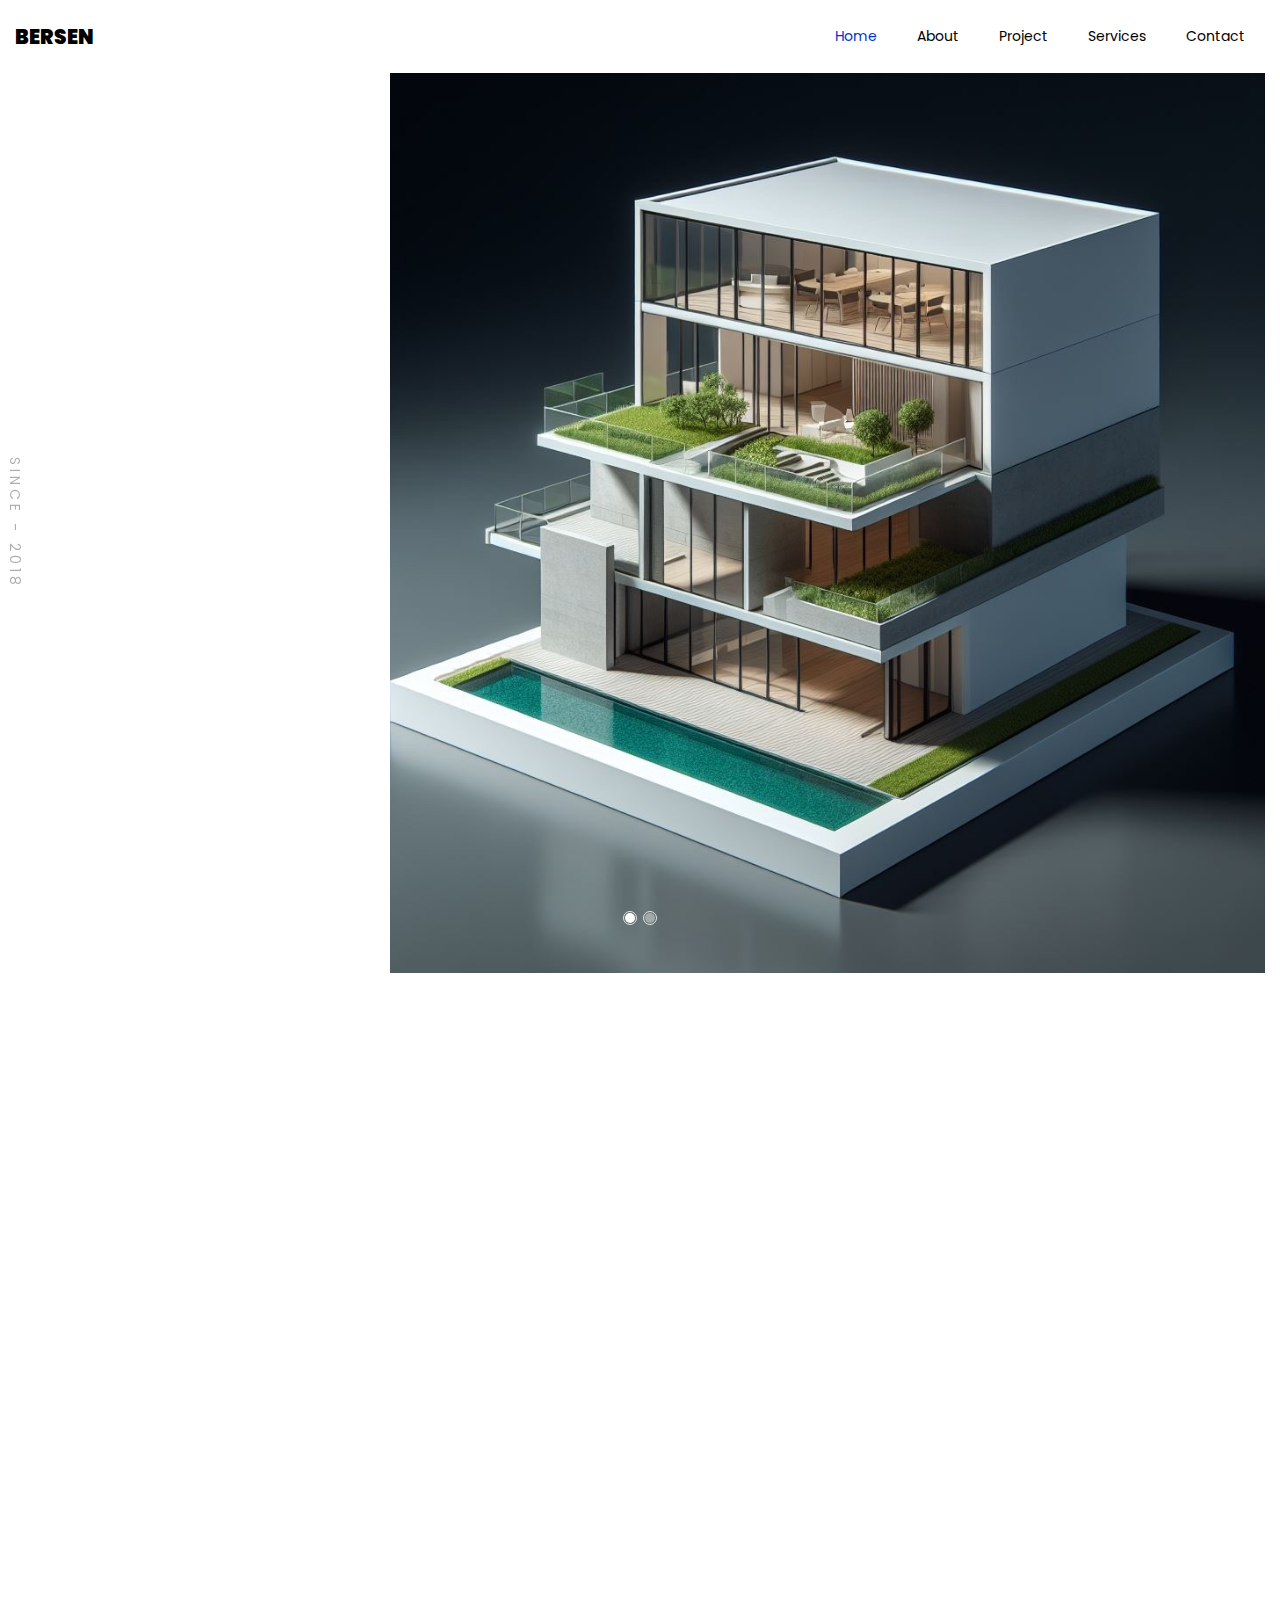
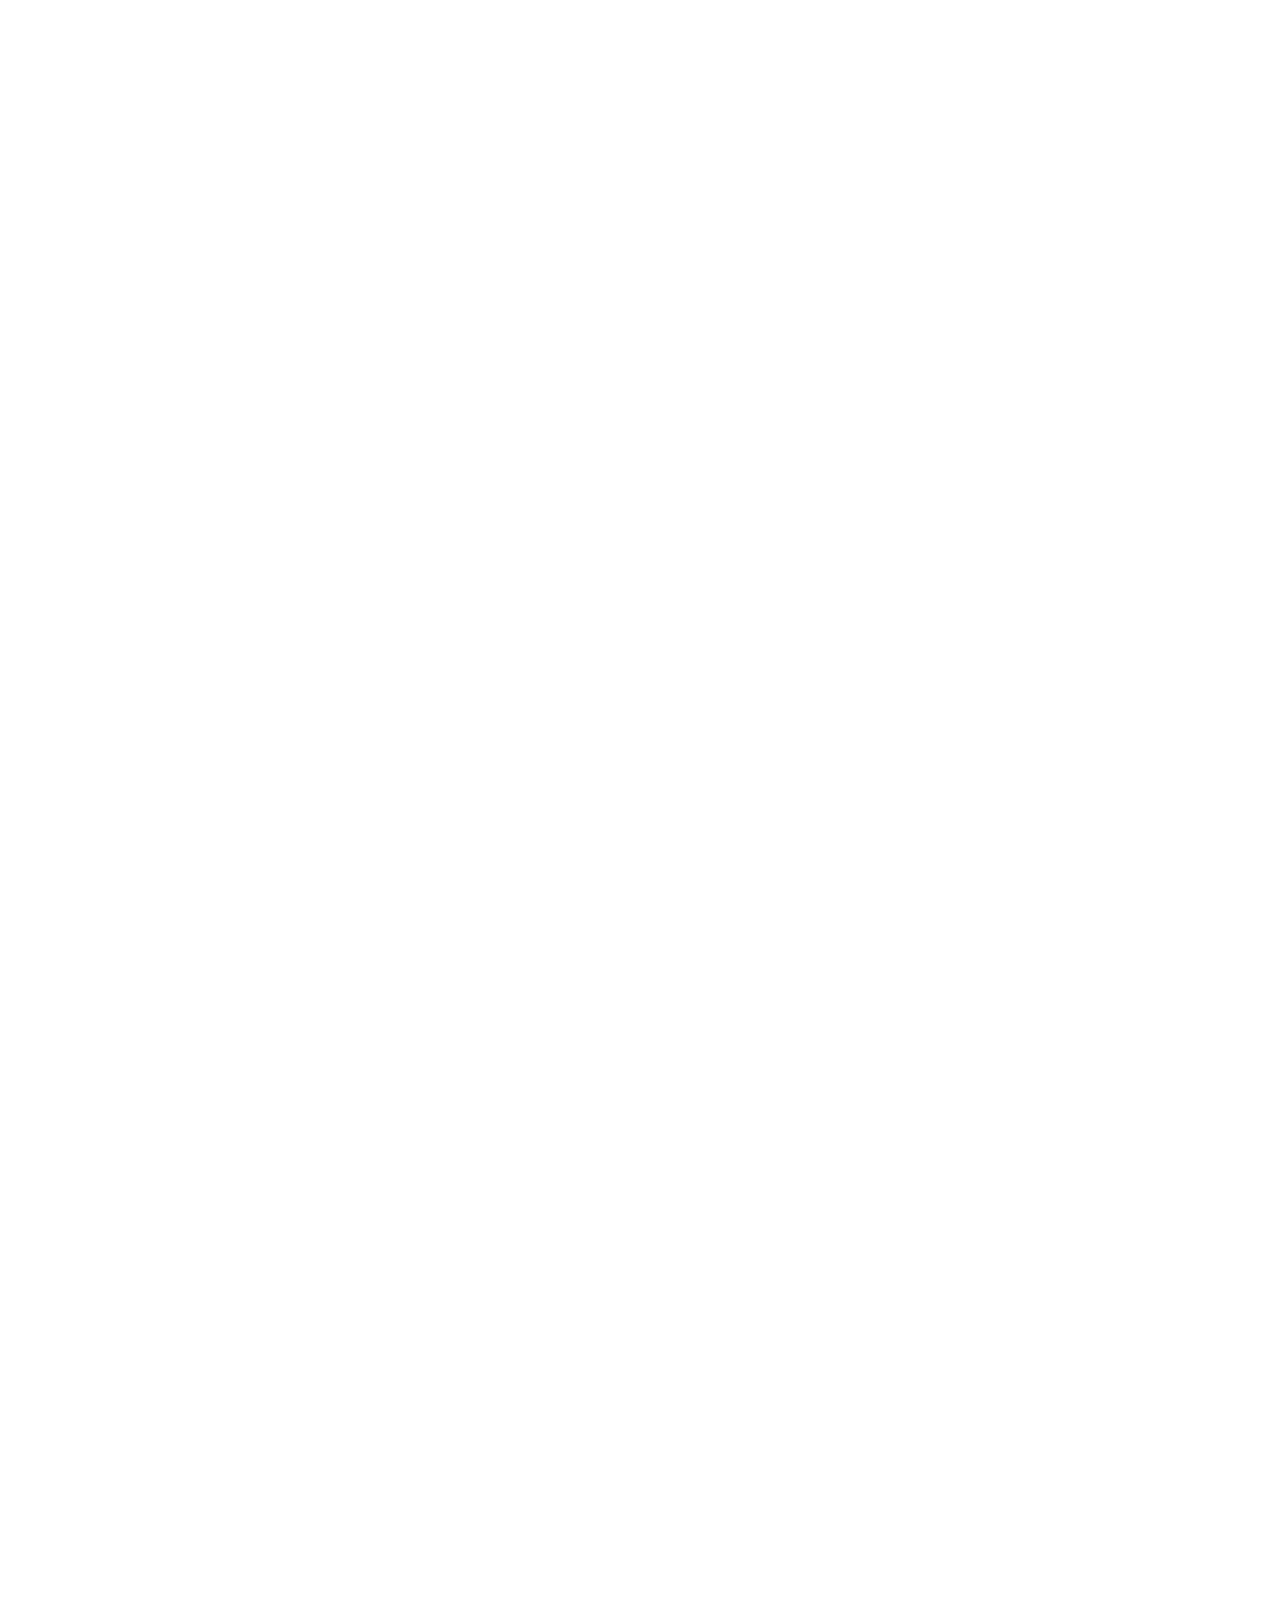
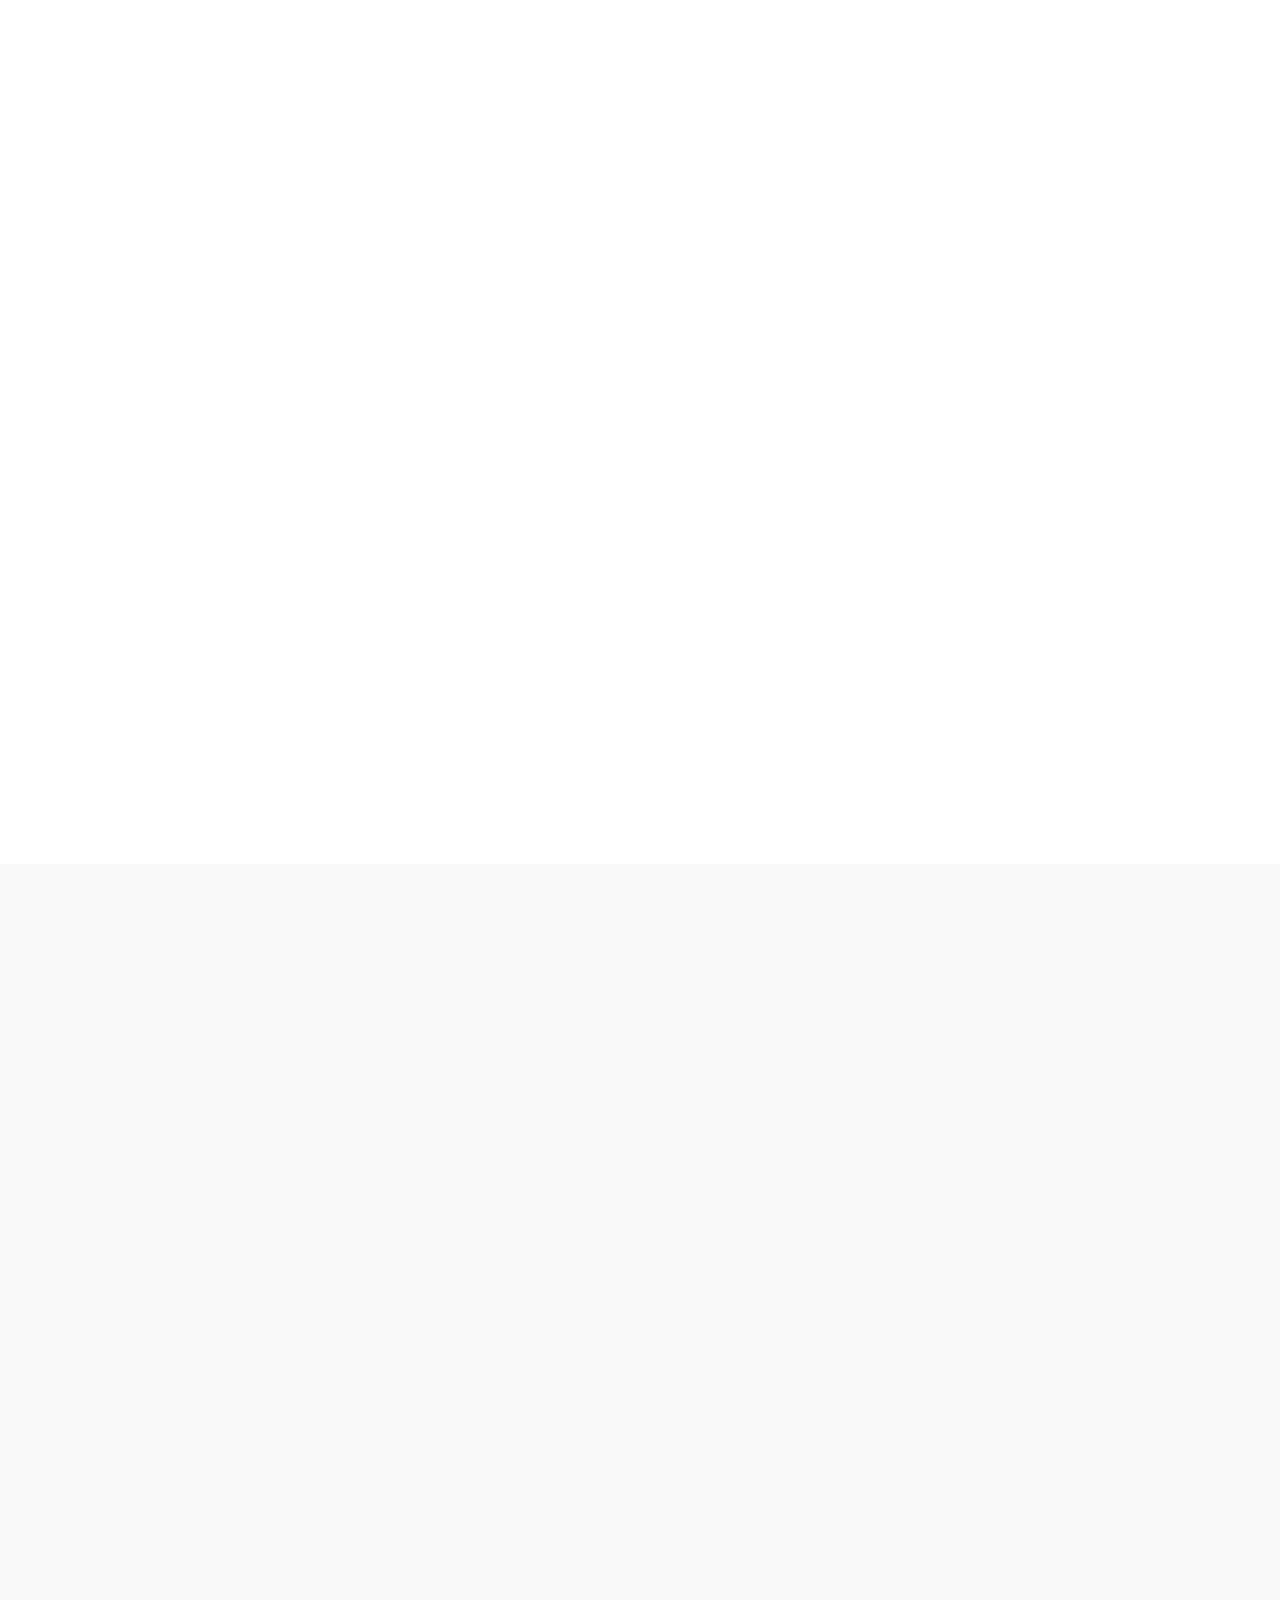
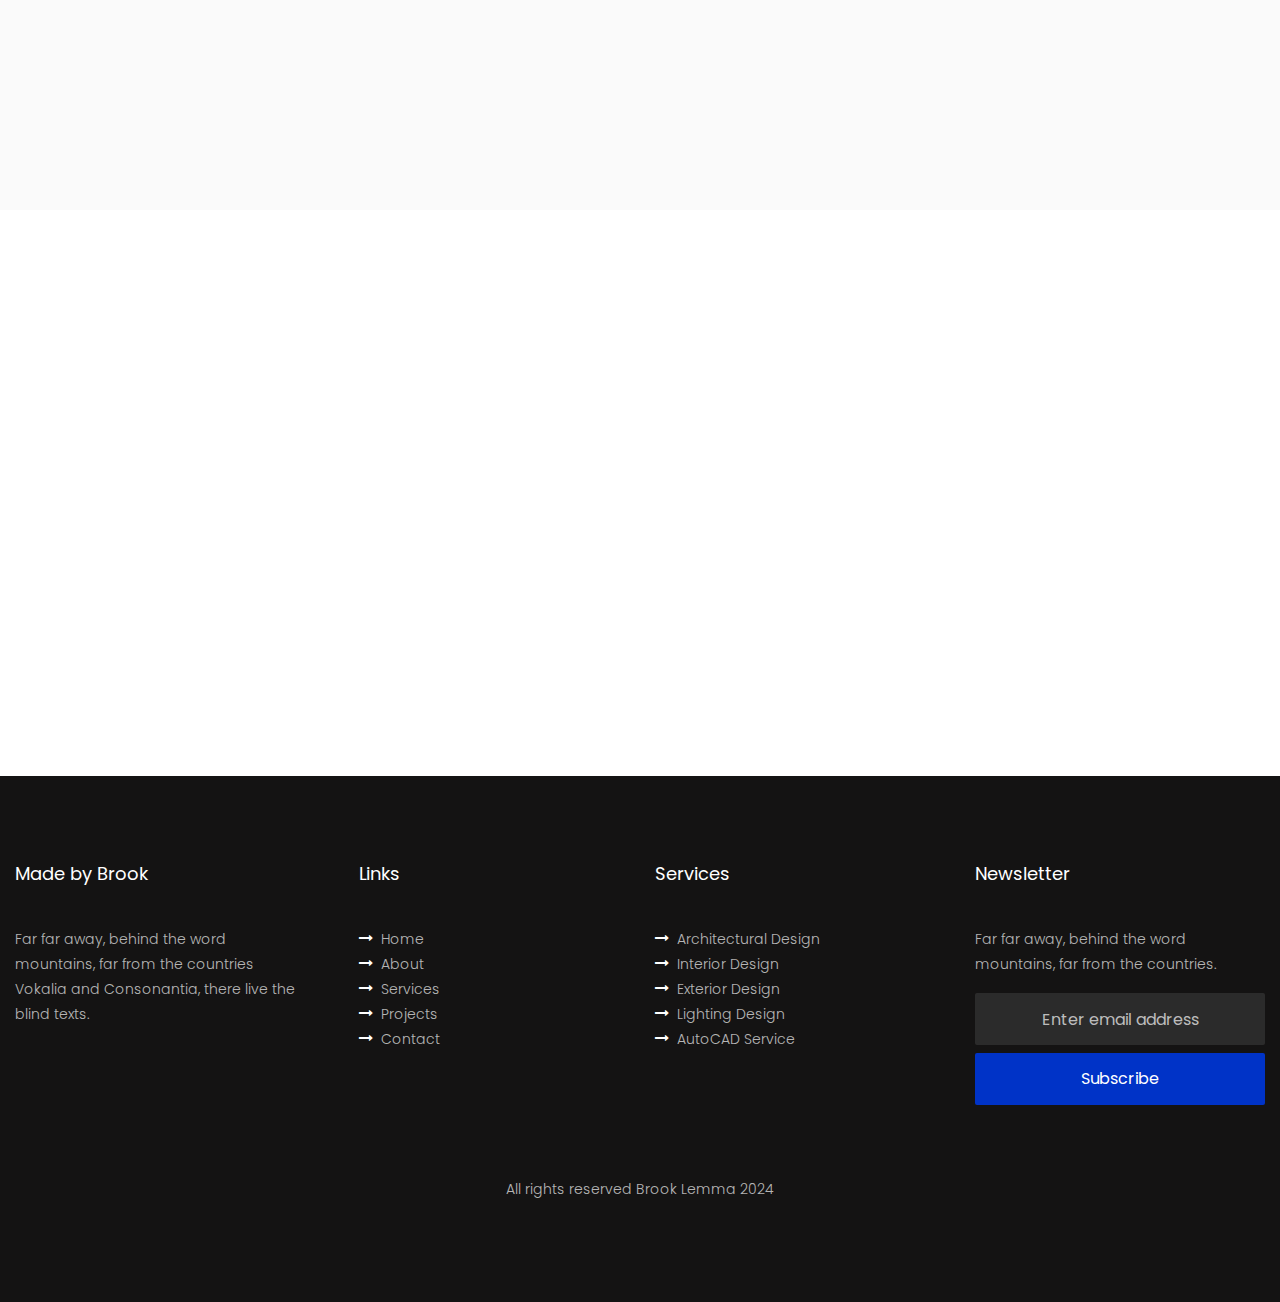
==== commit a2e37f44: "first commmit" ====
--- a/index.html
+++ b/index.html
@@ -1,7 +1,7 @@
 <!DOCTYPE html>
 <html lang="en">
   <head>
-    <title>Mosaic - Free Bootstrap 4 Template by Colorlib</title>
+    <title>BERSEN</title>
     <meta charset="utf-8">
     <meta name="viewport" content="width=device-width, initial-scale=1, shrink-to-fit=no">
     
@@ -544,7 +544,7 @@
         <div class="row mb-5">
           <div class="col-md">
             <div class="ftco-footer-widget mb-4">
-              <h2 class="ftco-heading-2">Mosaic</h2>
+              <h2 class="ftco-heading-2">Made by Brook</h2>
               <p>Far far away, behind the word mountains, far from the countries Vokalia and Consonantia, there live the blind texts.</p>
               <ul class="ftco-footer-social list-unstyled float-md-left float-lft mt-3">
                 <li class="ftco-animate"><a href="#"><span class="icon-twitter"></span></a></li>
@@ -593,9 +593,9 @@
         <div class="row">
           <div class="col-md-12 text-center">
 
-            <p><!-- Link back to Colorlib can't be removed. Template is licensed under CC BY 3.0. -->
-  Copyright &copy;<script>document.write(new Date().getFullYear());</script> All rights reserved | This template is made with <i class="icon-heart" aria-hidden="true"></i> by <a href="https://colorlib.com" target="_blank">Colorlib</a>
-  <!-- Link back to Colorlib can't be removed. Template is licensed under CC BY 3.0. --></p>
+            <p>
+  All rights reserved Brook Lemma 2024
+  </p>
           </div>
         </div>
       </div>
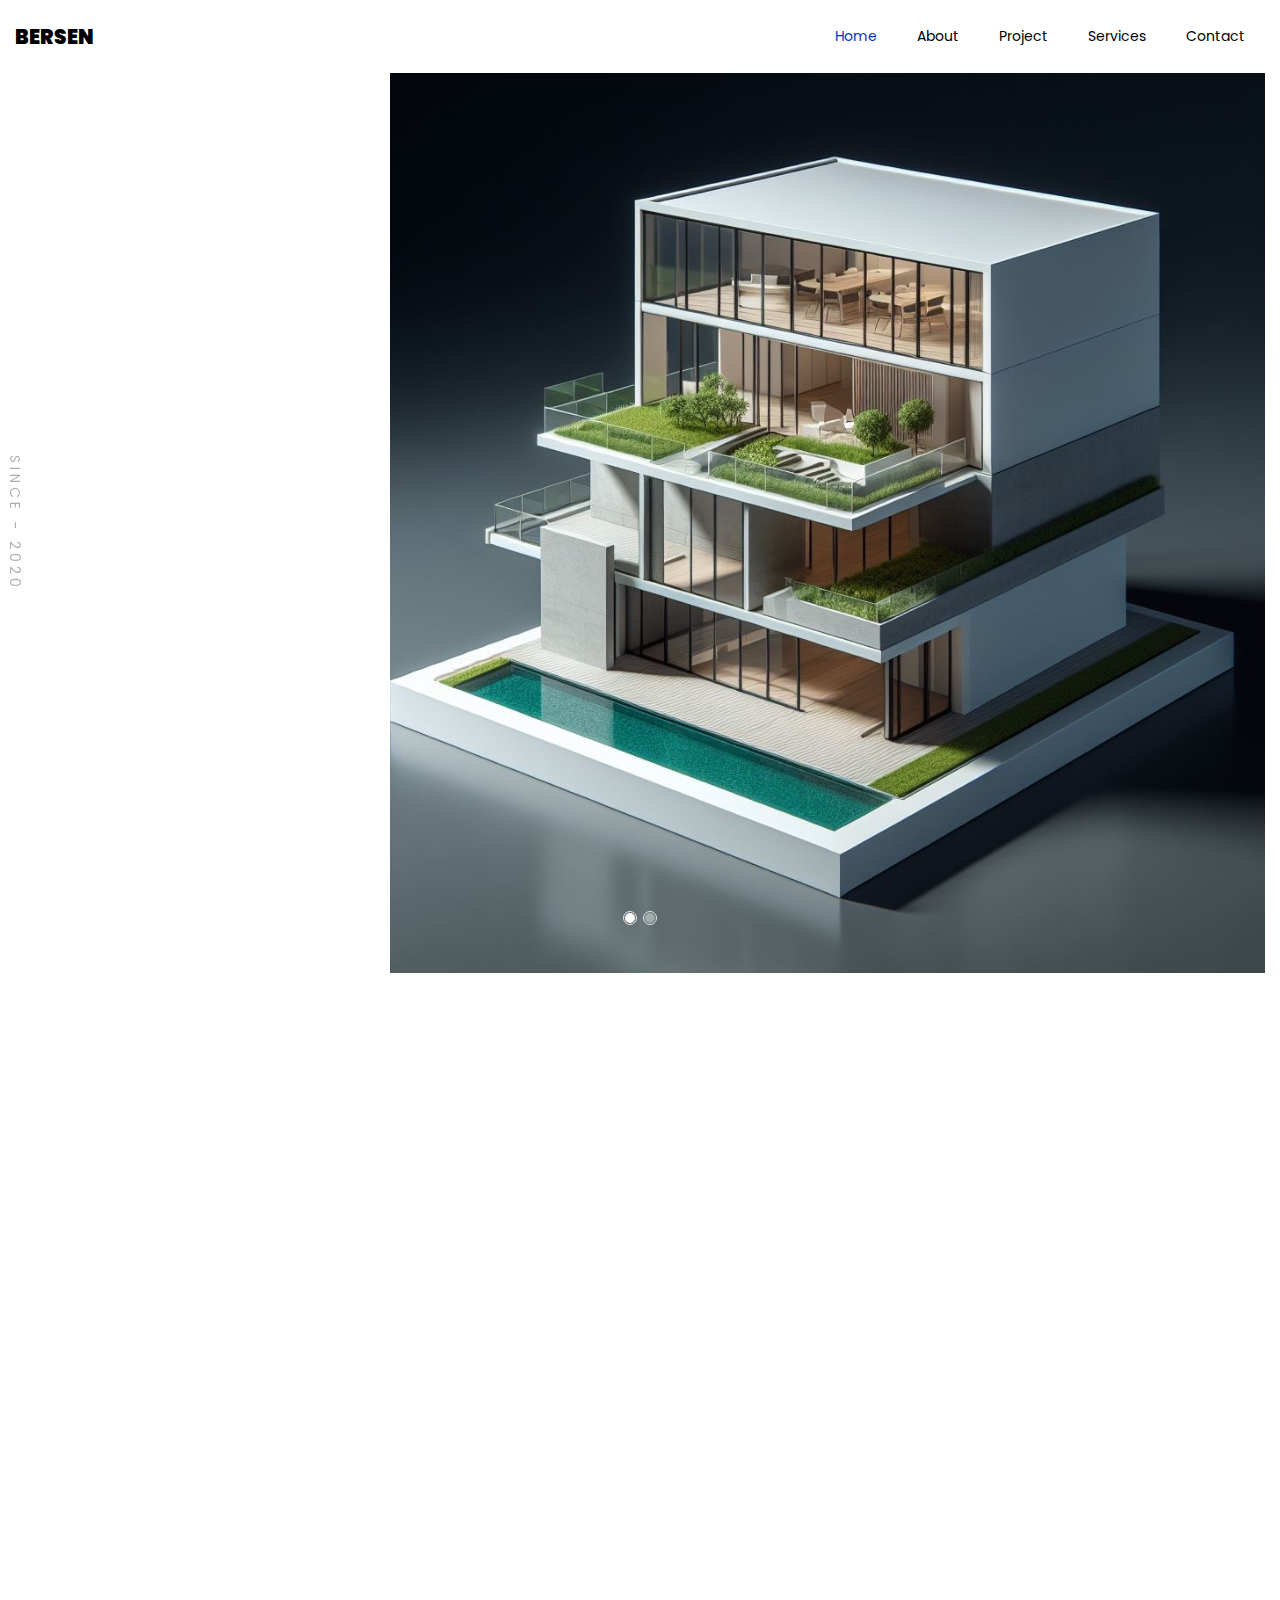
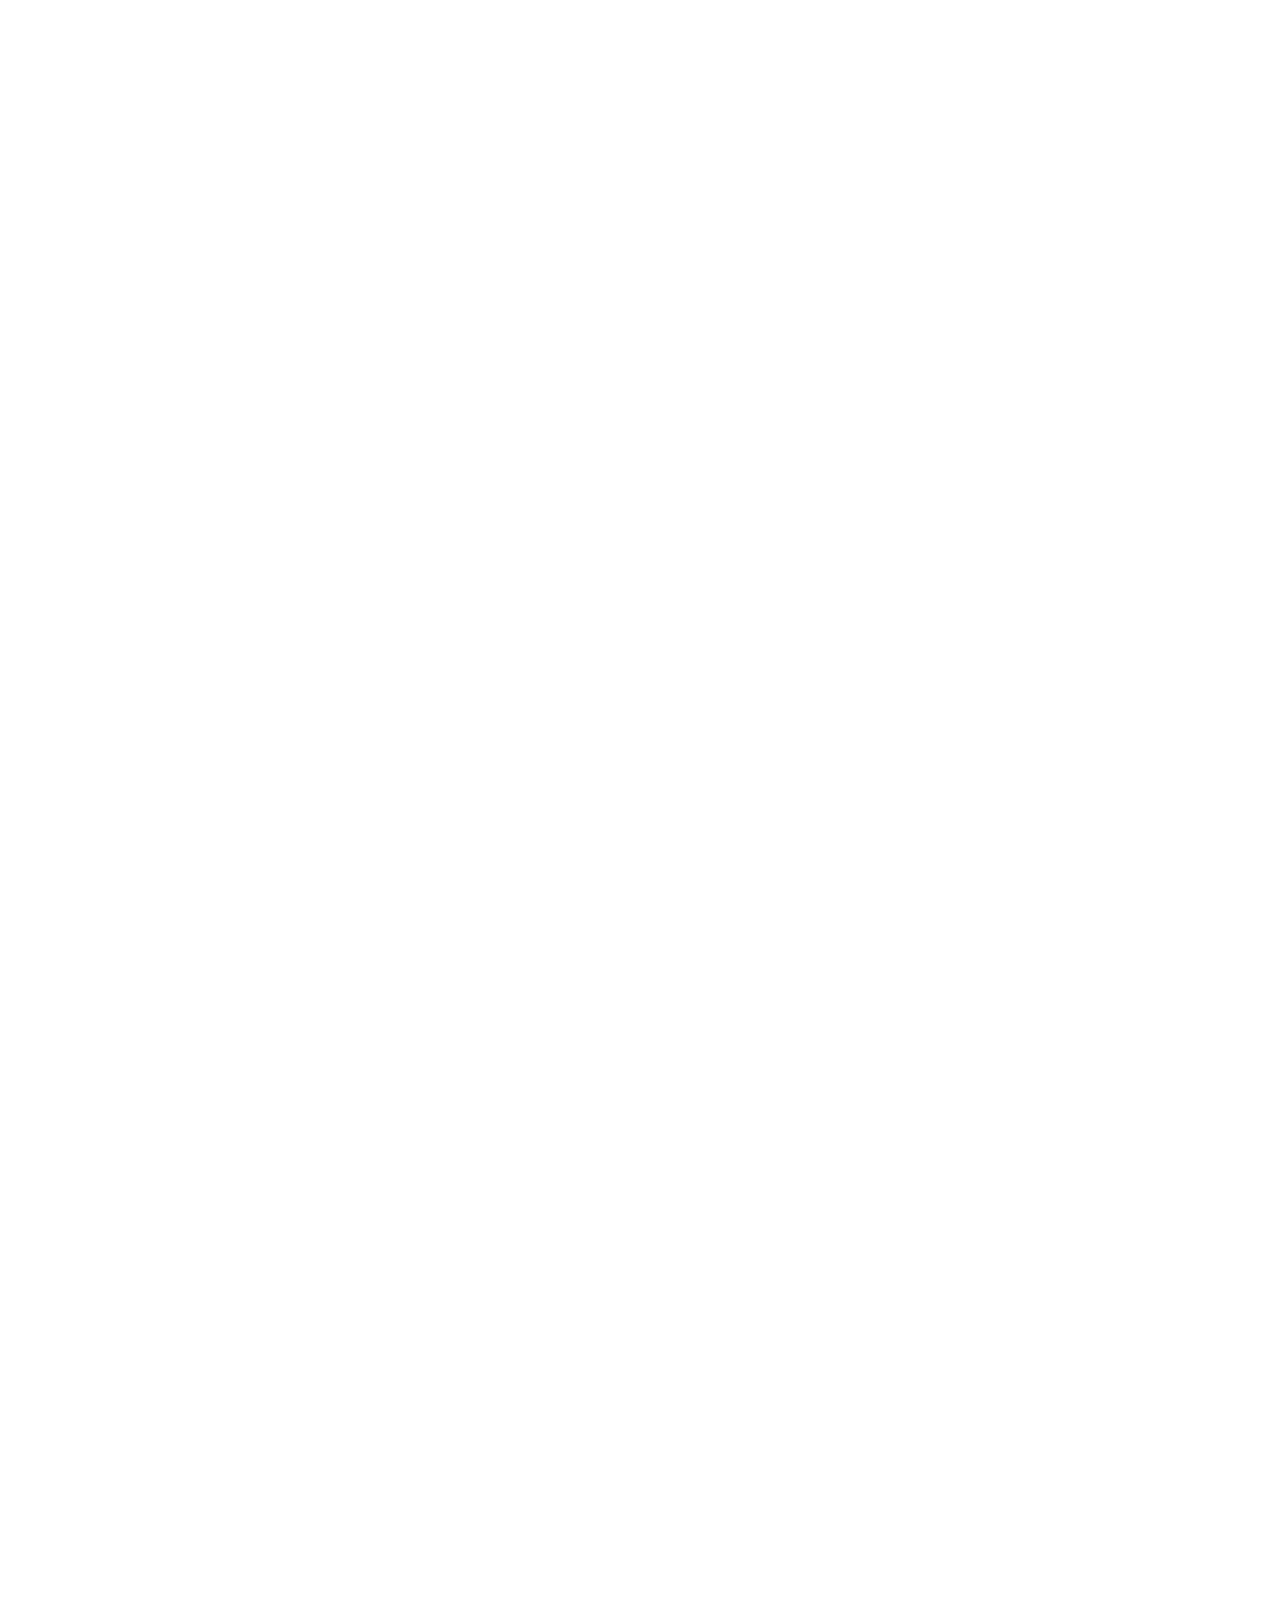
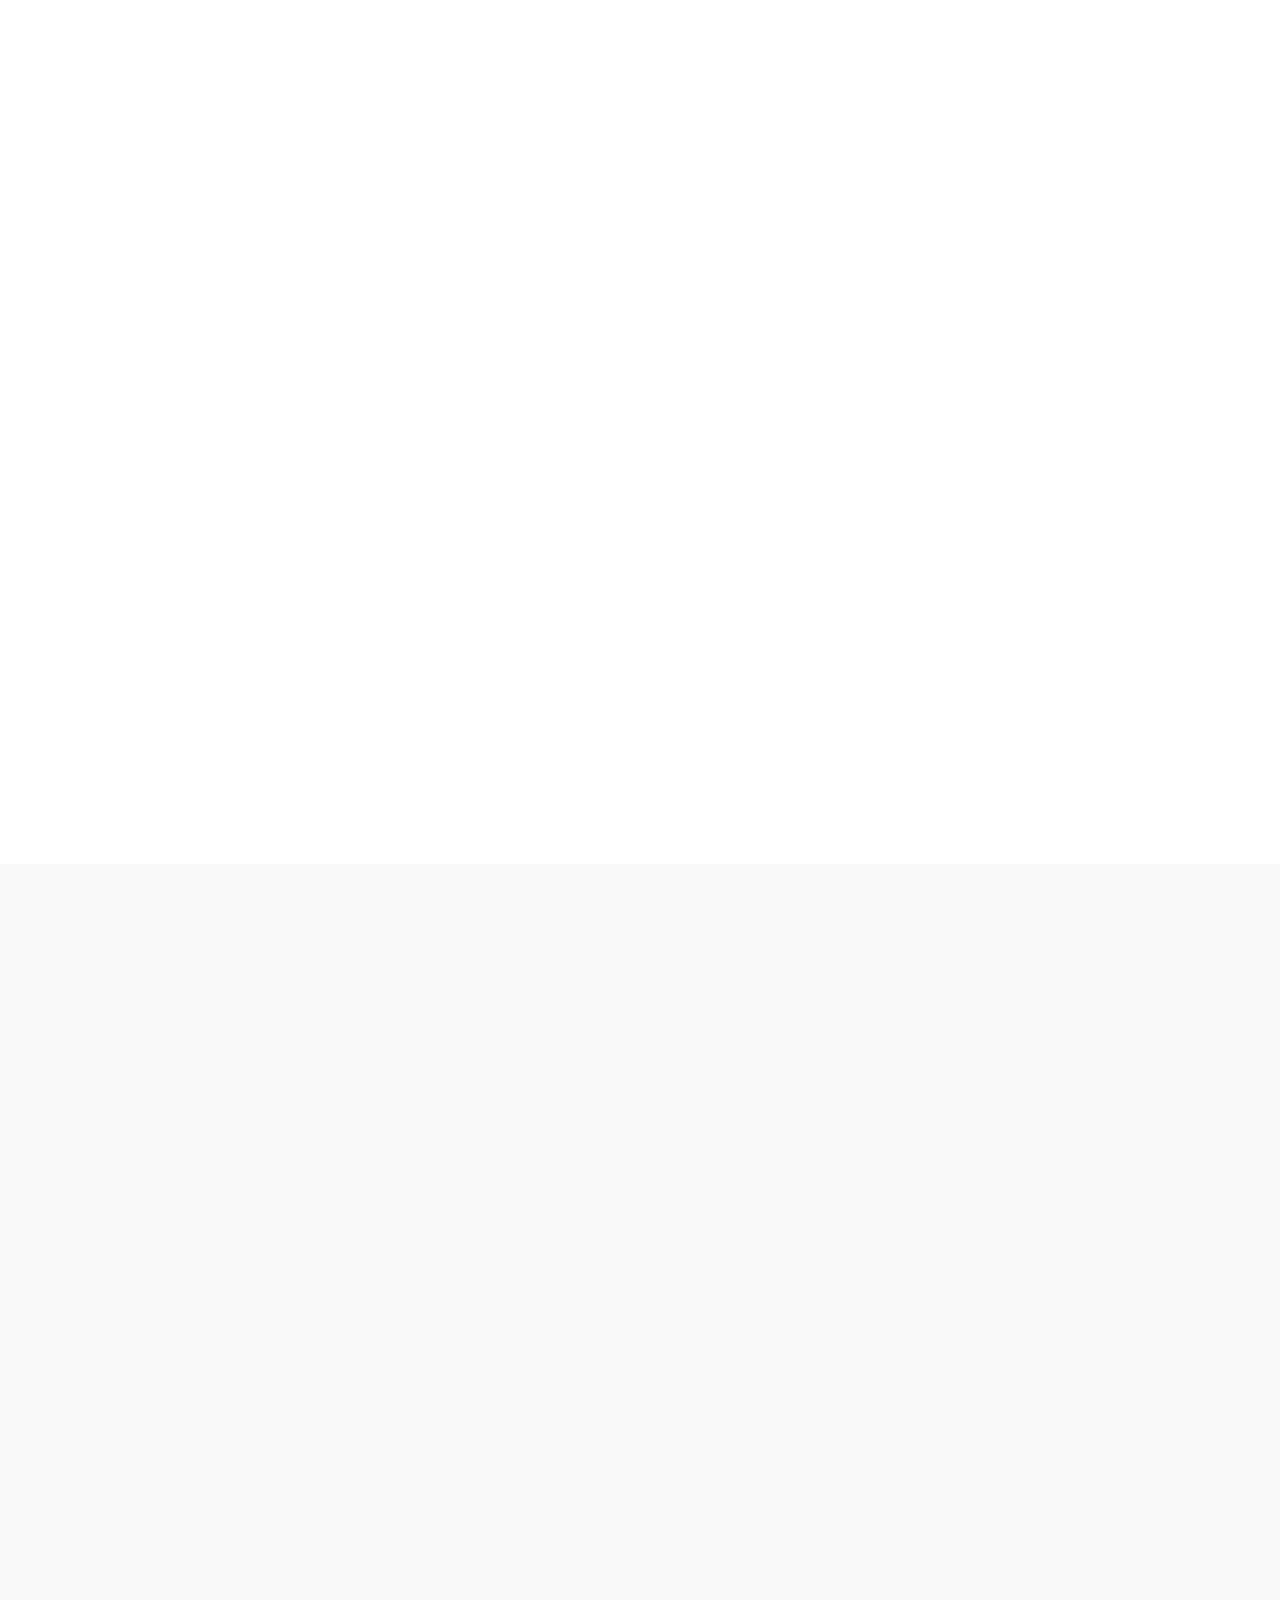
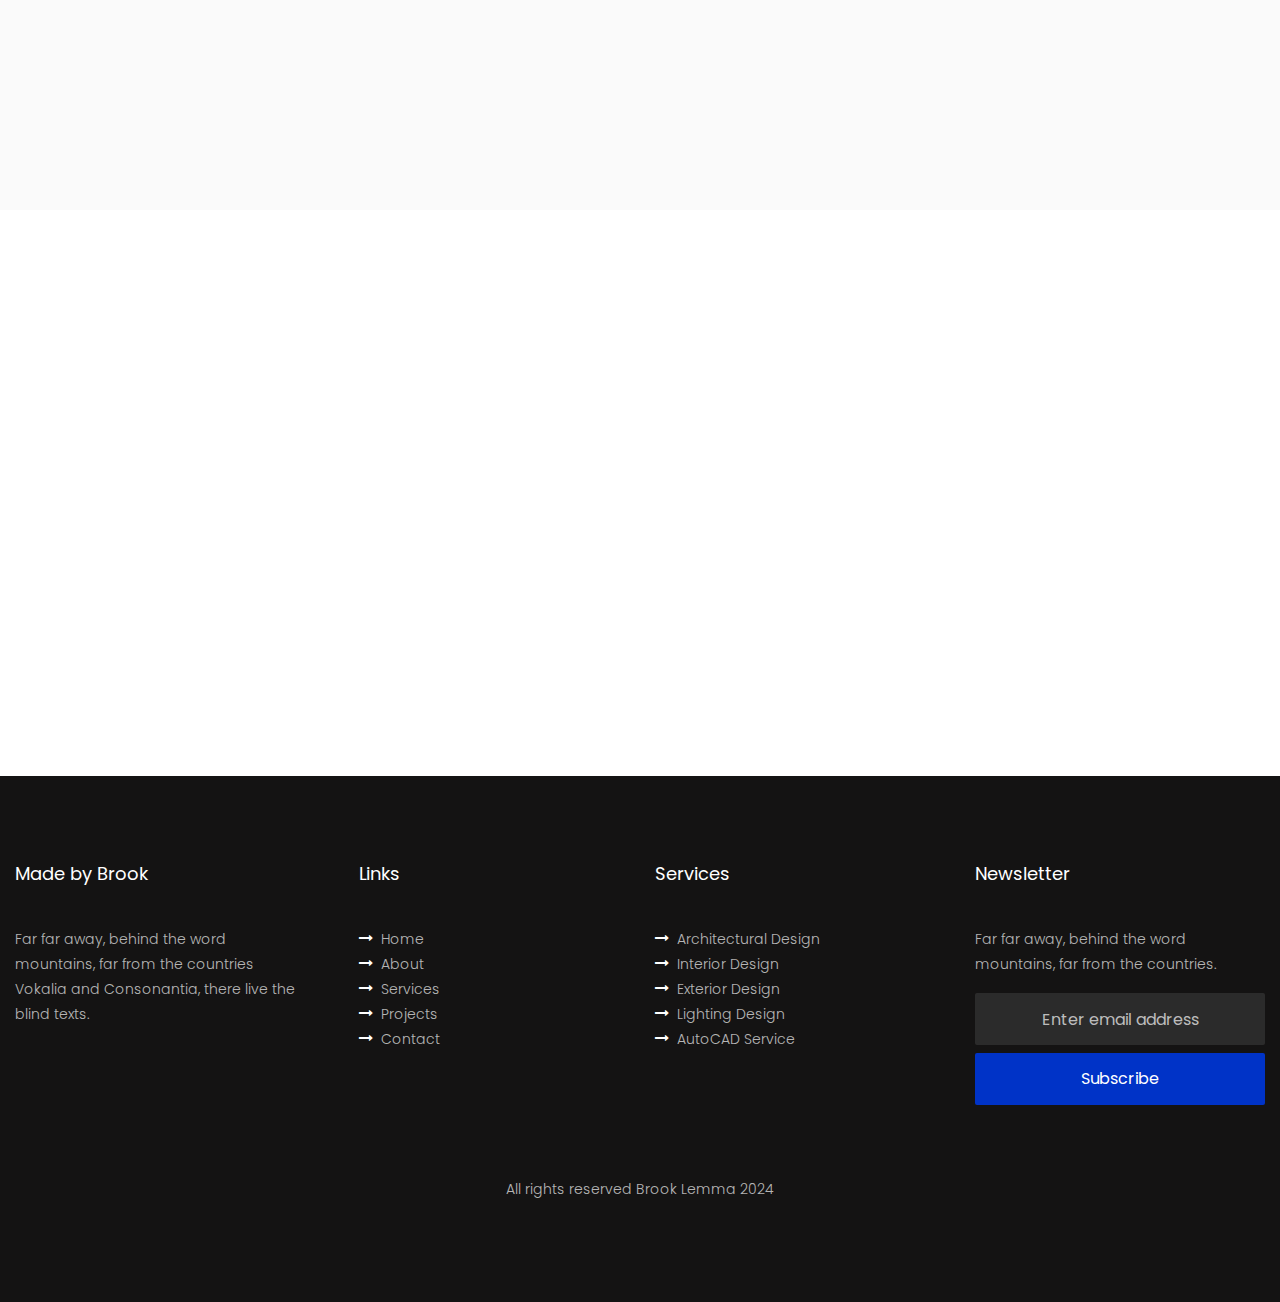
==== commit 9fc5d002: "second commit" ====
--- a/index.html
+++ b/index.html
@@ -74,7 +74,7 @@
         <div class="container">
           <div class="row d-flex no-gutters slider-text js-fullheight align-items-center justify-content-end" data-scrollax-parent="true">
           	<div class="one-third order-md-last img js-fullheight" style="background-image:url(images/bg_2.jpg);">
-          		<h3 class="vr">Since - 2018</h3>
+          		<h3 class="vr">Since - 2020</h3>
           	</div>
 	          <div class="one-forth d-flex js-fullheight align-items-center ftco-animate" data-scrollax=" properties: { translateY: '70%' }">
 	          	<div class="text">
